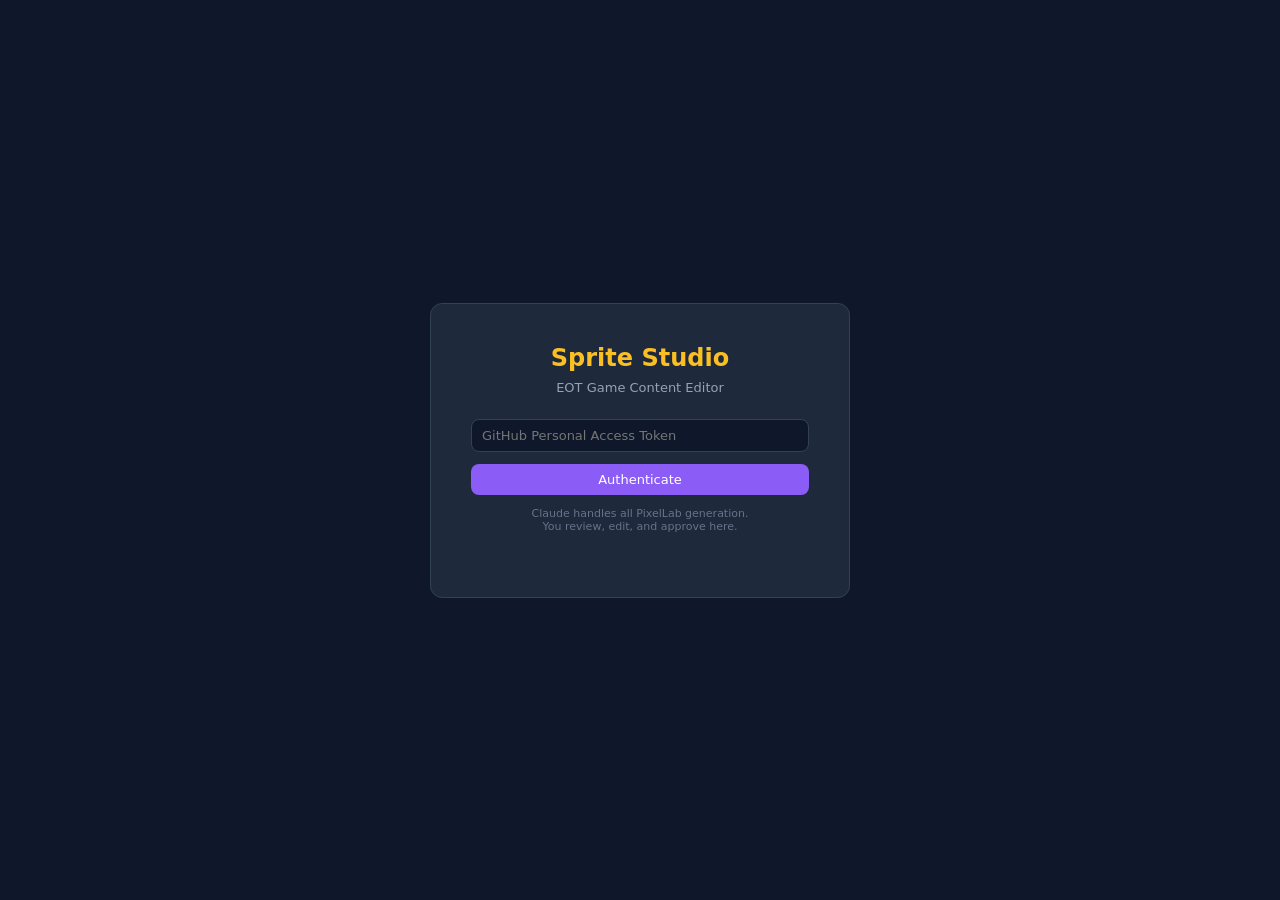
==== sprite-studio/index.html @ b925429b "Fix sprite rendering + fullscreen canvas" ====
<!--
  Sprite Studio - EOT Game

  Deployment Options:
  1. GitHub Pages (public): Deployed to https://mheidacker.github.io/Echoes-of-the-Tempest/sprite-studio/
     Update: run scripts/deploy-sprite-studio.bat from EOT-Game directory
  2. Local server: python -m http.server 8080 --directory tools/sprite-studio
     Then open: http://localhost:8080
  3. Direct file: Open this index.html directly in a browser (file:// protocol)
     Note: PixelLab API calls may fail due to CORS on file:// — use option 1 or 2 for full functionality
-->
<!DOCTYPE html>
<html lang="en">
<head>
<meta charset="UTF-8">
<meta name="viewport" content="width=device-width, initial-scale=1.0, user-scalable=no">
<title>Sprite Studio - EOT Game</title>
<style>
*, *::before, *::after { box-sizing: border-box; margin: 0; padding: 0; }
:root {
  --bg: #0f172a; --bg2: #1e293b; --bg3: #334155; --bg4: #475569;
  --purple: #8b5cf6; --purple-dim: #6d28d9; --gold: #fbbf24; --gold-dim: #d97706;
  --text: #e2e8f0; --text-dim: #94a3b8; --text-muted: #64748b;
  --red: #ef4444; --green: #22c55e; --blue: #3b82f6; --orange: #f97316;
  --border: #334155; --radius: 8px;
}
html, body { height: 100%; overflow: hidden; overscroll-behavior: none; }
body { font-family: system-ui, -apple-system, sans-serif; background: var(--bg); color: var(--text); font-size: 14px; }
button { font-family: inherit; cursor: pointer; border: none; border-radius: var(--radius); font-size: 13px; padding: 8px 14px; transition: all 0.15s; }
button:active { transform: scale(0.96); }
input, select, textarea { font-family: inherit; font-size: 13px; background: var(--bg); color: var(--text); border: 1px solid var(--border); border-radius: var(--radius); padding: 8px 10px; outline: none; }
input:focus, select:focus, textarea:focus { border-color: var(--purple); }
select { appearance: none; background-image: url("data:image/svg+xml,%3Csvg xmlns='http://www.w3.org/2000/svg' width='12' height='12' viewBox='0 0 12 12'%3E%3Cpath fill='%2394a3b8' d='M6 8L1 3h10z'/%3E%3C/svg%3E"); background-repeat: no-repeat; background-position: right 8px center; padding-right: 28px; }
textarea { resize: vertical; }
::-webkit-scrollbar { width: 6px; height: 6px; }
::-webkit-scrollbar-track { background: var(--bg); }
::-webkit-scrollbar-thumb { background: var(--bg3); border-radius: 3px; }
@keyframes fadeout { 0%,70% { opacity:1; } 100% { opacity:0; } }

/* Fullscreen canvas mode */
.canvas-fullscreen { position: fixed !important; top: 0; left: 0; right: 0; bottom: 0; z-index: 9998; background: var(--bg); display: flex; flex-direction: column; }
.canvas-fullscreen .canvas-wrapper { flex: 1; display: flex; align-items: center; justify-content: center; }
.canvas-fullscreen .canvas-wrapper canvas { max-width: 90vw; max-height: 70vh; }
.canvas-fullscreen .tools-bar { position: fixed; bottom: 0; left: 0; right: 0; background: var(--bg2); border-top: 1px solid var(--border); padding: 8px; z-index: 9999; }
.canvas-fullscreen .fs-exit { position: fixed; top: 12px; right: 12px; z-index: 9999; background: var(--red); color: #fff; padding: 10px 16px; border-radius: var(--radius); font-weight: 600; }

/* Auth Screen */
#auth-screen { display: flex; align-items: center; justify-content: center; height: 100%; }
.auth-box { background: var(--bg2); border: 1px solid var(--border); border-radius: 12px; padding: 40px; max-width: 420px; width: 90%; text-align: center; }
.auth-box h1 { color: var(--gold); font-size: 24px; margin-bottom: 8px; }
.auth-box p { color: var(--text-dim); margin-bottom: 24px; font-size: 13px; }
.auth-box input { width: 100%; margin-bottom: 12px; }
.auth-box .btn-primary { width: 100%; }
.auth-error { color: var(--red); font-size: 12px; margin-top: 8px; display: none; }

/* Buttons */
.btn-primary { background: var(--purple); color: #fff; }
.btn-primary:hover { background: var(--purple-dim); }
.btn-secondary { background: var(--bg3); color: var(--text); }
.btn-secondary:hover { background: var(--bg4); }
.btn-danger { background: var(--red); color: #fff; }
.btn-sm { padding: 5px 10px; font-size: 12px; }
.btn-icon { min-width: 44px; min-height: 44px; width: 44px; height: 44px; padding: 0; display: inline-flex; align-items: center; justify-content: center; font-size: 16px; }
.btn-icon.active { background: var(--purple); color: #fff; }

/* App Layout */
#app { display: none; height: 100%; flex-direction: column; }
#app.visible { display: flex; }

/* Top Bar */
.top-bar { display: flex; align-items: center; gap: 10px; padding: 8px 12px; background: var(--bg2); border-bottom: 1px solid var(--border); flex-shrink: 0; min-height: 48px; }
.top-bar h1 { color: var(--gold); font-size: 16px; white-space: nowrap; }
.top-bar .search { flex: 1; min-width: 0; }
.top-bar .btn-logout { margin-left: auto; }

/* Tabs */
.tabs { display: flex; gap: 2px; padding: 0 12px; background: var(--bg2); border-bottom: 1px solid var(--border); flex-shrink: 0; overflow-x: auto; }
.tab { padding: 10px 16px; color: var(--text-dim); background: none; border-radius: 0; font-size: 13px; font-weight: 500; border-bottom: 2px solid transparent; white-space: nowrap; }
.tab.active { color: var(--gold); border-bottom-color: var(--gold); }
.tab:hover { color: var(--text); }

/* Content Area */
.content { flex: 1; overflow: hidden; display: flex; flex-direction: column; }

/* Browser Grid */
#browser { flex: 1; overflow-y: auto; padding: 12px; }
.browser-header { display: flex; align-items: center; gap: 8px; margin-bottom: 12px; flex-wrap: wrap; }
.grid { display: grid; grid-template-columns: repeat(auto-fill, minmax(140px, 1fr)); gap: 10px; }
.grid-item { background: var(--bg2); border: 1px solid var(--border); border-radius: var(--radius); padding: 12px; text-align: center; cursor: pointer; transition: border-color 0.15s; position: relative; }
.grid-item:hover { border-color: var(--purple); }
.grid-item canvas { image-rendering: pixelated; margin: 0 auto 8px; display: block; background: #000; border-radius: 4px; }
.grid-item .name { font-size: 12px; font-weight: 500; white-space: nowrap; overflow: hidden; text-overflow: ellipsis; }
.grid-item .type-id { font-size: 10px; color: var(--text-muted); }
.status-badge { position: absolute; top: 6px; right: 6px; font-size: 9px; padding: 2px 6px; border-radius: 10px; font-weight: 600; text-transform: uppercase; }
.status-draft { background: var(--bg3); color: var(--text-dim); }
.status-pending_review { background: var(--orange); color: #000; }
.status-approved { background: var(--green); color: #000; }
.status-needs_changes { background: var(--red); color: #fff; }
.empty-state { text-align: center; padding: 60px 20px; color: var(--text-muted); }
.empty-state p { margin-bottom: 16px; }

/* Editor Layout */
#editor { display: none; flex: 1; overflow: hidden; }
#editor.visible { display: flex; flex-direction: column; }
.editor-header { display: flex; align-items: center; gap: 8px; padding: 8px 12px; background: var(--bg2); border-bottom: 1px solid var(--border); flex-shrink: 0; flex-wrap: wrap; }
.editor-body { flex: 1; overflow: hidden; display: flex; flex-direction: column; }
@media (min-width: 768px) {
  .editor-body { flex-direction: row; }
}

/* Sprite Canvas Area */
.canvas-area { flex: 1; display: flex; flex-direction: column; min-height: 0; overflow: hidden; }
.canvas-wrapper { flex: 1; display: flex; align-items: center; justify-content: center; overflow: hidden; position: relative; background: #000; }
#sprite-canvas { image-rendering: pixelated; cursor: crosshair; touch-action: none; }

/* Tools Bar */
.tools-bar { display: flex; align-items: center; gap: 4px; padding: 6px 8px; background: var(--bg2); border-top: 1px solid var(--border); flex-wrap: wrap; }
.tool-group { display: flex; gap: 2px; }
.tool-sep { width: 1px; height: 24px; background: var(--border); margin: 0 4px; }
.color-swatch { width: 28px; height: 28px; border-radius: 4px; border: 2px solid var(--border); cursor: pointer; }
.color-swatch.active { border-color: var(--gold); }
input[type="color"] { width: 28px; height: 28px; border: none; padding: 0; cursor: pointer; background: none; }
input[type="color"]::-webkit-color-swatch-wrapper { padding: 0; }
input[type="color"]::-webkit-color-swatch { border: 2px solid var(--border); border-radius: 4px; }

/* Frame Strip */
.frame-strip { display: flex; align-items: center; gap: 6px; padding: 6px 8px; background: var(--bg2); border-top: 1px solid var(--border); overflow-x: auto; flex-shrink: 0; }
.frame-thumb { width: 44px; height: 44px; border: 2px solid var(--border); border-radius: 4px; cursor: pointer; image-rendering: pixelated; background: #000; flex-shrink: 0; }
.frame-thumb.active { border-color: var(--gold); }
.frame-thumb:hover { border-color: var(--purple); }
.frame-controls { display: flex; gap: 4px; flex-shrink: 0; }
.frame-info { font-size: 11px; color: var(--text-muted); white-space: nowrap; }
.anim-preview { width: 64px; height: 64px; image-rendering: pixelated; background: #000; border-radius: 4px; border: 1px solid var(--border); flex-shrink: 0; }

/* Fields Panel */
.fields-panel { width: 100%; max-height: 40vh; overflow-y: auto; border-top: 1px solid var(--border); padding: 12px; background: var(--bg2); }
@media (min-width: 768px) {
  .fields-panel { width: 300px; max-height: none; border-top: none; border-left: 1px solid var(--border); }
}
.field-group { margin-bottom: 12px; }
.field-group label { display: block; font-size: 11px; color: var(--text-dim); margin-bottom: 4px; font-weight: 600; text-transform: uppercase; letter-spacing: 0.5px; }
.field-group input, .field-group select, .field-group textarea { width: 100%; }
.field-row { display: grid; grid-template-columns: 1fr 1fr; gap: 8px; }
.field-section { color: var(--gold); font-size: 12px; font-weight: 700; margin: 16px 0 8px; padding-bottom: 4px; border-bottom: 1px solid var(--border); }
.field-section:first-child { margin-top: 0; }

/* Status/Workflow */
.workflow-section { margin-top: 16px; padding-top: 12px; border-top: 1px solid var(--border); }
.status-select { display: flex; gap: 6px; flex-wrap: wrap; margin-top: 8px; }
.history-list { margin-top: 8px; max-height: 120px; overflow-y: auto; }
.history-item { font-size: 11px; color: var(--text-muted); padding: 4px 0; border-bottom: 1px solid var(--bg); }
.comment-box { display: flex; gap: 6px; margin-top: 8px; }
.comment-box input { flex: 1; }

/* Palette */
.palette { display: flex; flex-wrap: wrap; gap: 2px; max-width: 200px; }
.palette-color { width: 20px; height: 20px; border-radius: 3px; cursor: pointer; border: 1px solid rgba(255,255,255,0.1); }
.palette-color:hover { border-color: var(--gold); }
.palette-color.selected { border: 2px solid var(--gold); }

/* Mobile tweaks */
@media (max-width: 767px) {
  .top-bar h1 { font-size: 14px; }
  .tab { padding: 8px 12px; font-size: 12px; }
  .grid { grid-template-columns: repeat(auto-fill, minmax(110px, 1fr)); gap: 8px; }
  .grid-item { padding: 8px; }
  .tools-bar { justify-content: center; }
}

/* Saving indicator */
.saving { position: fixed; top: 12px; right: 12px; background: var(--purple); color: #fff; padding: 8px 16px; border-radius: var(--radius); font-size: 12px; z-index: 100; display: none; }
.saving.visible { display: block; }

/* AI Generate Panel */
.ai-section { border-top: 1px solid var(--border); padding-top: 12px; margin-top: 12px; }
.ai-section summary { cursor: pointer; color: var(--purple); font-size: 12px; font-weight: 700; text-transform: uppercase; letter-spacing: 0.5px; user-select: none; }
.ai-section summary:hover { color: var(--gold); }
.ai-section[open] summary { margin-bottom: 8px; }
.ai-controls { display: flex; flex-direction: column; gap: 8px; }
.ai-controls textarea { font-size: 12px; }
.ai-controls .ai-row { display: grid; grid-template-columns: 1fr 1fr; gap: 6px; }
.ai-controls label { font-size: 10px; color: var(--text-dim); font-weight: 600; text-transform: uppercase; letter-spacing: 0.3px; }
.btn-generate { background: var(--purple); color: #fff; font-weight: 600; padding: 10px; font-size: 14px; }
.btn-generate:hover { background: var(--purple-dim); }
.btn-generate:disabled { opacity: 0.5; cursor: not-allowed; }
.ai-cost { font-size: 10px; color: var(--text-muted); text-align: center; }
.ai-error { color: var(--red); font-size: 11px; margin-top: 4px; display: none; }
.ai-error.visible { display: block; }
.ai-loading { display: none; text-align: center; padding: 12px; color: var(--purple); font-size: 12px; }
.ai-loading.visible { display: flex; align-items: center; justify-content: center; gap: 8px; }
.ai-spinner { width: 16px; height: 16px; border: 2px solid var(--bg3); border-top-color: var(--purple); border-radius: 50%; animation: spin 0.6s linear infinite; display: inline-block; }
@keyframes spin { to { transform: rotate(360deg); } }
.ai-history { display: flex; gap: 4px; flex-wrap: wrap; margin-top: 6px; }
.ai-history canvas { width: 40px; height: 40px; image-rendering: pixelated; background: #000; border-radius: 4px; border: 2px solid var(--border); cursor: pointer; }
.ai-history canvas:hover { border-color: var(--purple); }
.ai-session-cost { font-size: 10px; color: var(--text-muted); text-align: right; margin-top: 4px; }
</style>
</head>
<body>

<div id="auth-screen">
  <div class="auth-box">
    <h1>Sprite Studio</h1>
    <p>EOT Game Content Editor</p>
    <input type="password" id="pat-input" placeholder="GitHub Personal Access Token">
    <button class="btn-primary" id="btn-login">Authenticate</button>
    <p style="margin-top:12px;font-size:11px;color:var(--text-muted)">Claude handles all PixelLab generation.<br>You review, edit, and approve here.</p>
    <div class="auth-error" id="auth-error"></div>
  </div>
</div>

<div id="app">
  <div class="top-bar">
    <h1>Sprite Studio</h1>
    <input type="search" class="search" id="search-input" placeholder="Search content...">
    <button class="btn-secondary btn-sm" id="btn-save" title="Save to GitHub">Save</button>
    <button class="btn-sm" style="background:var(--green);color:#000" id="btn-export-approved" title="Export Approved sprites as JSON">Export Approved</button>
    <button class="btn-secondary btn-sm btn-logout" id="btn-logout">Logout</button>
  </div>
  <div class="tabs" id="tabs">
    <button class="tab active" data-tab="items">Items</button>
    <button class="tab" data-tab="enemies">Enemies</button>
    <button class="tab" data-tab="portals">Portals</button>
    <button class="tab" data-tab="projectiles">Projectiles</button>
    <button class="tab" data-tab="tiles">Tiles</button>
  </div>
  <div class="content">
    <div id="browser">
      <div class="browser-header">
        <button class="btn-primary btn-sm" id="btn-new">+ New</button>
        <span id="item-count" style="font-size:11px;color:var(--text-muted)"></span>
      </div>
      <div class="grid" id="grid"></div>
      <div class="empty-state" id="empty-state" style="display:none">
        <p>No content yet.</p>
        <button class="btn-primary" id="btn-new-empty">Create First Entry</button>
      </div>
    </div>
    <div id="editor">
      <div class="editor-header">
        <button class="btn-secondary btn-sm" id="btn-back">&larr; Back</button>
        <span id="editor-title" style="font-weight:600;color:var(--gold)"></span>
        <button class="btn-secondary btn-sm" id="btn-fullscreen" style="margin-left:auto" title="Fullscreen Canvas">&#x26F6; Full</button>
        <button class="btn-danger btn-sm" id="btn-delete">Delete</button>
      </div>
      <div class="editor-body">
        <div class="canvas-area">
          <div class="canvas-wrapper" id="canvas-wrapper">
            <canvas id="sprite-canvas"></canvas>
          </div>
          <div class="tools-bar">
            <div class="tool-group">
              <button class="btn-icon btn-secondary active" data-tool="pencil" title="Pencil (B)">&#9998;</button>
              <button class="btn-icon btn-secondary" data-tool="eraser" title="Eraser (E)">&#9003;</button>
              <button class="btn-icon btn-secondary" data-tool="picker" title="Eyedropper (I)">&#128083;</button>
              <button class="btn-icon btn-secondary" data-tool="fill" title="Fill (G)">&#9681;</button>
            </div>
            <div class="tool-sep"></div>
            <input type="color" id="color-pick" value="#8b5cf6" title="Color">
            <div class="tool-sep"></div>
            <button class="btn-icon btn-secondary" id="btn-undo" title="Undo (Ctrl+Z)">&#8617;</button>
            <button class="btn-icon btn-secondary" id="btn-redo" title="Redo (Ctrl+Y)">&#8618;</button>
            <div class="tool-sep"></div>
            <button class="btn-icon btn-secondary" id="btn-grid" title="Toggle Grid (#)">&#9638;</button>
            <button class="btn-icon btn-secondary" id="btn-zoom-out" title="Zoom Out">-</button>
            <button class="btn-icon btn-secondary" id="btn-zoom-in" title="Zoom In">+</button>
            <span id="zoom-label" style="font-size:11px;color:var(--text-muted);min-width:32px;text-align:center">16x</span>
            <div class="tool-sep"></div>
            <button class="btn-secondary btn-sm" id="btn-import">Import</button>
            <button class="btn-secondary btn-sm" id="btn-export">Export</button>
            <div class="tool-sep"></div>
            <select id="sprite-size-select" style="width:80px">
              <option value="8">8x8</option>
              <option value="16" selected>16x16</option>
              <option value="32">32x32</option>
            </select>
          </div>
          <div class="frame-strip" id="frame-strip">
            <div class="frame-controls">
              <button class="btn-icon btn-secondary btn-sm" id="btn-add-frame" title="Add Frame">+</button>
              <button class="btn-icon btn-secondary btn-sm" id="btn-dup-frame" title="Duplicate Frame">&#9851;</button>
              <button class="btn-icon btn-secondary btn-sm" id="btn-del-frame" title="Delete Frame">&#10005;</button>
            </div>
            <div id="frame-list" style="display:flex;gap:4px;overflow-x:auto;flex:1"></div>
            <div class="frame-controls">
              <button class="btn-icon btn-secondary btn-sm" id="btn-play" title="Play/Pause">&#9654;</button>
              <button class="btn-icon btn-secondary btn-sm" id="btn-onion" title="Onion Skin">&#128065;</button>
              <div style="display:flex;align-items:center;gap:2px;flex-shrink:0" id="onion-slider-wrap" title="Onion skin opacity">
                <input type="range" id="onion-opacity" min="10" max="80" value="30" style="width:60px;height:20px;accent-color:var(--purple)">
                <span id="onion-opacity-label" style="font-size:10px;color:var(--text-muted);min-width:28px">30%</span>
              </div>
              <canvas class="anim-preview" id="anim-preview" width="64" height="64"></canvas>
              <div style="display:flex;flex-direction:column;align-items:center;flex-shrink:0" title="1x actual game-size preview">
                <span style="font-size:9px;color:var(--text-muted)">1x</span>
                <canvas id="preview-1x" style="image-rendering:pixelated;background:#000;border-radius:3px;border:1px solid var(--border)" width="32" height="32"></canvas>
              </div>
            </div>
            <div style="display:flex;align-items:center;gap:4px;flex-shrink:0">
              <label style="font-size:10px;color:var(--text-muted)">FPS</label>
              <input type="number" id="fps-input" value="4" min="1" max="30" style="width:44px;padding:4px">
              <span class="frame-info" id="frame-info">1/1</span>
            </div>
          </div>
        </div>
        <div class="fields-panel" id="fields-panel"></div>
      </div>
    </div>
  </div>
</div>

<div class="saving" id="saving-indicator">Saving...</div>

<input type="file" id="file-import" accept="image/png" style="display:none">

<script>
(function() {
"use strict";

// --- Constants ---
const REPO = "MHeidacker/EOT-Game";
const CONTENT_PATH = "tools/sprite-studio/content.json";
const API = "https://api.github.com";
const ROTMG_PALETTE = [
  "#000000","#1a1a2e","#16213e","#0f3460","#533483","#8b5cf6","#6d28d9",
  "#e94560","#ef4444","#f97316","#fbbf24","#facc15","#22c55e","#16a34a",
  "#3b82f6","#2563eb","#06b6d4","#14b8a6","#ec4899","#f472b6",
  "#ffffff","#e2e8f0","#94a3b8","#64748b","#475569","#334155","#1e293b",
  "#7c3aed","#a78bfa","#c084fc","#f43f5e","#fb923c","#a3e635","#4ade80",
  "#38bdf8","#818cf8","#c4b5fd","#fca5a5","#fde68a","#86efac"
];

const SLOT_TYPES = [
  {v:0,l:"None"},{v:1,l:"Sword"},{v:2,l:"Dagger"},{v:3,l:"Bow"},{v:6,l:"Leather"},
  {v:7,l:"Heavy"},{v:8,l:"Wand"},{v:9,l:"Ring"},{v:10,l:"Scepter"},{v:11,l:"Spell"},
  {v:14,l:"Robe"},{v:17,l:"Staff"},{v:33,l:"SummonStaff"},{v:34,l:"SummonOrb"}
];

// --- State ---
let pat = "";
let contentData = null;
let contentSha = null;
let currentTab = "items";
let currentItem = null;
let currentIndex = -1;
let tool = "pencil";
let spriteSize = 16;
let zoom = 16;
let showGrid = true;
let onionSkin = false;
let onionOpacity = 0.3;
let frames = [];
let currentFrame = 0;
let undoStack = [];
let redoStack = [];
let isPlaying = false;
let playInterval = null;
let color = "#8b5cf6";
let drawing = false;
let lastPixel = null;
let dirty = false;
let searchQuery = "";
let pinchStartDist = 0;
let pinchStartZoom = 0;

// --- DOM ---
const $ = id => document.getElementById(id);
const authScreen = $("auth-screen");
const app = $("app");
const patInput = $("pat-input");
const authError = $("auth-error");
const searchInput = $("search-input");
const gridEl = $("grid");
const emptyState = $("empty-state");
const browser = $("browser");
const editor = $("editor");
const canvas = $("sprite-canvas");
const ctx = canvas.getContext("2d");
const canvasWrapper = $("canvas-wrapper");
const fieldsPanel = $("fields-panel");
const frameList = $("frame-list");
const animPreview = $("anim-preview");
const animCtx = animPreview.getContext("2d");
const savingInd = $("saving-indicator");
const fileImport = $("file-import");

// --- Auth ---
function showAuth() { authScreen.style.display = "flex"; app.classList.remove("visible"); }
function showApp() { authScreen.style.display = "none"; app.classList.add("visible"); }

async function authenticate(token) {
  try {
    const r = await fetch(`${API}/repos/${REPO}`, {
      headers: { Authorization: `token ${token}`, Accept: "application/vnd.github.v3+json" }
    });
    if (!r.ok) throw new Error(r.status === 401 ? "Invalid token" : `Error ${r.status}`);
    pat = token;
    localStorage.setItem("sprite_studio_pat", token);
    await loadContent();
    showApp();
    renderBrowser();
    startPolling(); // auto-check for new content every 30s
    return true;
  } catch(e) {
    authError.textContent = e.message;
    authError.style.display = "block";
    return false;
  }
}

$("btn-login").onclick = () => authenticate(patInput.value.trim());
$("btn-logout").onclick = () => { localStorage.removeItem("sprite_studio_pat"); pat = ""; showAuth(); };
patInput.addEventListener("keydown", e => { if(e.key==="Enter") $("btn-login").click(); });

// --- GitHub API ---
function ghHeaders() {
  return { Authorization: `token ${pat}`, Accept: "application/vnd.github.v3+json", "Content-Type": "application/json" };
}

async function loadContent() {
  try {
    const r = await fetch(`${API}/repos/${REPO}/contents/${CONTENT_PATH}`, { headers: ghHeaders() });
    if (r.ok) {
      const d = await r.json();
      contentSha = d.sha;
      contentData = JSON.parse(atob(d.content.replace(/\n/g, "")));
    } else if (r.status === 404) {
      contentData = { version: 1, items: [], enemies: [], portals: [], projectiles: [], tiles: [] };
      contentSha = null;
    } else {
      throw new Error(`Failed to load content: ${r.status}`);
    }
  } catch(e) {
    contentData = { version: 1, items: [], enemies: [], portals: [], projectiles: [], tiles: [] };
    contentSha = null;
    console.error("Load error:", e);
  }
}

// Auto-poll for updates every 30s — hot reload when Claude pushes new content
let pollInterval = null;
function startPolling() {
  if (pollInterval) return;
  pollInterval = setInterval(async () => {
    try {
      const r = await fetch(`${API}/repos/${REPO}/contents/${CONTENT_PATH}`, { headers: ghHeaders() });
      if (!r.ok) return;
      const d = await r.json();
      if (d.sha && d.sha !== contentSha) {
        // Content changed — reload
        contentSha = d.sha;
        contentData = JSON.parse(atob(d.content.replace(/\n/g, "")));
        renderBrowser();
        // Show notification
        const notif = document.createElement("div");
        notif.style.cssText = "position:fixed;top:12px;left:50%;transform:translateX(-50%);background:var(--green);color:#000;padding:8px 16px;border-radius:8px;font-weight:600;z-index:9999;font-size:13px;animation:fadeout 3s forwards";
        notif.textContent = "New content loaded!";
        document.body.appendChild(notif);
        setTimeout(() => notif.remove(), 3000);
      }
    } catch(e) { /* silent */ }
  }, 30000);
}

async function saveContent(msg) {
  savingInd.classList.add("visible");
  try {
    const body = { message: `sprite-studio: ${msg || "update content"}`, content: btoa(JSON.stringify(contentData, null, 2)) };
    if (contentSha) body.sha = contentSha;
    const r = await fetch(`${API}/repos/${REPO}/contents/${CONTENT_PATH}`, { method: "PUT", headers: ghHeaders(), body: JSON.stringify(body) });
    if (!r.ok) throw new Error(`Save failed: ${r.status}`);
    const d = await r.json();
    contentSha = d.content.sha;
    dirty = false;
  } catch(e) {
    alert("Save failed: " + e.message);
  }
  savingInd.classList.remove("visible");
}

$("btn-save").onclick = () => saveContent("update " + currentTab);

// --- Schema Validation & Export Approved ---
const REQUIRED_FIELDS = {
  items: ["name", "type_id", "slot_type", "rarity", "description"],
  enemies: ["name", "type_id", "hp", "defense"],
  portals: ["name", "type_id"],
  projectiles: ["name", "type_id"],
  tiles: ["name", "type_id"]
};

function validateEntry(entry, type) {
  const required = REQUIRED_FIELDS[type] || ["name", "type_id"];
  const missing = [];
  for (const field of required) {
    const val = entry[field];
    if (val === undefined || val === null || val === "" || val === 0) {
      // type_id "0x0000" or "auto" is acceptable (auto-assign)
      if (field === "type_id" && (val === "auto" || val === "0x0000")) continue;
      missing.push(field);
    }
  }
  // Check frames exist
  if (!entry.frames || entry.frames.length === 0) {
    missing.push("frames (no sprite data)");
  }
  return { valid: missing.length === 0, missing };
}

function exportApproved() {
  const approved = {};
  let totalCount = 0;
  for (const [type, entries] of Object.entries(contentData)) {
    if (!Array.isArray(entries)) continue;
    const filtered = entries.filter(e => e.status === "approved");
    if (filtered.length > 0) {
      approved[type] = filtered;
      totalCount += filtered.length;
    }
  }
  if (totalCount === 0) {
    alert("No approved entries to export.");
    return;
  }
  // Validate all approved entries
  let warnings = [];
  for (const [type, entries] of Object.entries(approved)) {
    for (const entry of entries) {
      const result = validateEntry(entry, type);
      if (!result.valid) {
        warnings.push(`${entry.name || "Unnamed"} (${type}): missing ${result.missing.join(", ")}`);
      }
    }
  }
  if (warnings.length > 0) {
    const proceed = confirm(`Export has ${warnings.length} validation warning(s):\n\n${warnings.join("\n")}\n\nExport anyway?`);
    if (!proceed) return;
  }
  const blob = new Blob([JSON.stringify(approved, null, 2)], { type: "application/json" });
  const a = document.createElement("a");
  a.download = "approved_sprites.json";
  a.href = URL.createObjectURL(blob);
  a.click();
  URL.revokeObjectURL(a.href);
}

$("btn-export-approved").onclick = exportApproved;

// --- Tabs ---
document.querySelectorAll(".tab").forEach(t => {
  t.onclick = () => {
    document.querySelector(".tab.active").classList.remove("active");
    t.classList.add("active");
    currentTab = t.dataset.tab;
    closeEditor();
    renderBrowser();
  };
});

// --- Search ---
searchInput.oninput = () => { searchQuery = searchInput.value.toLowerCase(); renderBrowser(); };

// --- Browser ---
function getItems() { return contentData ? (contentData[currentTab] || []) : []; }

function renderBrowser() {
  const items = getItems();
  const filtered = items.filter(it => !searchQuery || (it.name||"").toLowerCase().includes(searchQuery) || (it.type_id||"").toLowerCase().includes(searchQuery));
  $("item-count").textContent = `${filtered.length} / ${items.length}`;
  if (filtered.length === 0) {
    gridEl.innerHTML = "";
    emptyState.style.display = "block";
  } else {
    emptyState.style.display = "none";
    gridEl.innerHTML = "";
    filtered.forEach((item, i) => {
      const realIdx = items.indexOf(item);
      const div = document.createElement("div");
      div.className = "grid-item";
      div.onclick = () => openEditor(realIdx);
      // Status badge
      const status = item.status || "draft";
      const badge = document.createElement("span");
      badge.className = `status-badge status-${status}`;
      badge.textContent = status.replace("_", " ");
      div.appendChild(badge);
      // Preview
      const c = document.createElement("canvas");
      c.width = 48; c.height = 48;
      const cx = c.getContext("2d");
      cx.imageSmoothingEnabled = false;
      // Show sprite from frames array OR sprite_data field
      const spriteSource = (item.frames && item.frames.length > 0) ? item.frames[0]
        : item.sprite_data ? "data:image/png;base64," + item.sprite_data : null;
      if (spriteSource) {
        const img = new Image();
        img.onload = () => { cx.drawImage(img, 0, 0, 48, 48); };
        img.src = spriteSource;
      } else {
        cx.fillStyle = "#1e293b";
        cx.fillRect(0, 0, 48, 48);
        cx.fillStyle = "#475569";
        cx.font = "20px system-ui";
        cx.textAlign = "center";
        cx.fillText("?", 24, 30);
      }
      div.appendChild(c);
      // Name
      const nameEl = document.createElement("div");
      nameEl.className = "name";
      nameEl.textContent = item.name || "Unnamed";
      div.appendChild(nameEl);
      // Type ID
      const tidEl = document.createElement("div");
      tidEl.className = "type-id";
      tidEl.textContent = item.type_id || "";
      div.appendChild(tidEl);
      gridEl.appendChild(div);
    });
  }
}

$("btn-new").onclick = $("btn-new-empty").onclick = () => createNewItem();

function createNewItem() {
  const items = getItems();
  const base = { name: "", type_id: "0x0000", status: "draft", frames: [], status_history: [] };
  if (currentTab === "items") {
    Object.assign(base, { slot_type: 0, rarity: "UT", damage_min: 0, damage_max: 0, num_projectiles: 1, rate_of_fire: 1.0, proj_speed: 10, proj_lifetime: 500, mp_cost: 0, fame_bonus: 0, hp: 0, mp: 0, atk: 0, def: 0, spd: 0, dex: 0, vit: 0, wis: 0, description: "", soulbound: true, bag_type: 6 });
  } else if (currentTab === "enemies") {
    Object.assign(base, { hp: 100, defense: 0, speed: 3, proj_damage: 50, proj_count: 1, proj_spread: 0, xp_reward: 10, sprite_size: 16 });
  } else if (currentTab === "portals") {
    Object.assign(base, { destination: "" });
  } else if (currentTab === "projectiles") {
    Object.assign(base, { damage: 50, speed: 10, lifetime: 500, size: 8 });
  }
  items.push(base);
  dirty = true;
  openEditor(items.length - 1);
}

// --- Editor ---
function openEditor(idx) {
  currentIndex = idx;
  currentItem = getItems()[idx];
  browser.style.display = "none";
  editor.classList.add("visible");
  $("editor-title").textContent = currentItem.name || "New " + currentTab.slice(0,-1);

  // Load frames
  spriteSize = currentItem.sprite_size || (currentTab === "enemies" ? (currentItem.sprite_size || 16) : 16);
  $("sprite-size-select").value = spriteSize;
  frames = [];
  if (currentItem.frames && currentItem.frames.length > 0) {
    // Pre-allocate frames array at known indices to avoid race condition
    const totalFrames = currentItem.frames.length;
    let loadedCount = 0;
    for (let fi = 0; fi < totalFrames; fi++) {
      frames.push(createBlankFrame()); // placeholder at correct index
    }
    currentItem.frames.forEach((dataUrl, fi) => {
      const img = new Image();
      img.onload = () => {
        const tc = document.createElement("canvas");
        tc.width = spriteSize; tc.height = spriteSize;
        const tcx = tc.getContext("2d");
        tcx.imageSmoothingEnabled = false;
        tcx.drawImage(img, 0, 0, spriteSize, spriteSize);
        frames[fi] = tcx.getImageData(0, 0, spriteSize, spriteSize);
        loadedCount++;
        if (loadedCount === totalFrames) {
          currentFrame = 0;
          drawCanvas();
          renderFrameStrip();
        }
      };
      img.src = dataUrl;
    });
  }
  // Load from sprite_data (base64) if no frames array — Claude commits this way
  if (frames.length === 0 && currentItem.sprite_data) {
    const img = new Image();
    img.onload = () => {
      const tc = document.createElement("canvas");
      tc.width = spriteSize; tc.height = spriteSize;
      const tcx = tc.getContext("2d");
      tcx.imageSmoothingEnabled = false;
      tcx.drawImage(img, 0, 0, spriteSize, spriteSize);
      frames[0] = tcx.getImageData(0, 0, spriteSize, spriteSize);
      currentFrame = 0;
      drawCanvas();
      renderFrameStrip();
    };
    img.src = "data:image/png;base64," + currentItem.sprite_data;
    frames.push(createBlankFrame()); // placeholder until image loads
  }
  if (frames.length === 0) {
    frames.push(createBlankFrame());
  }
  currentFrame = 0;
  undoStack = [];
  redoStack = [];
  drawCanvas();
  renderFrameStrip();
  renderFields();
}

function closeEditor() {
  if (dirty && currentItem) {
    syncFramesToItem();
  }
  editor.classList.remove("visible");
  browser.style.display = "block";
  currentItem = null;
  currentIndex = -1;
  stopAnimation();
  renderBrowser();
}

$("btn-back").onclick = closeEditor;

// Fullscreen canvas toggle
let isFullscreen = false;
$("btn-fullscreen").onclick = () => {
  const canvasArea = document.querySelector(".canvas-area");
  if (!canvasArea) return;
  isFullscreen = !isFullscreen;
  if (isFullscreen) {
    canvasArea.classList.add("canvas-fullscreen");
    // Add exit button
    let exitBtn = document.getElementById("fs-exit-btn");
    if (!exitBtn) {
      exitBtn = document.createElement("button");
      exitBtn.id = "fs-exit-btn";
      exitBtn.className = "fs-exit";
      exitBtn.textContent = "✕ Exit Fullscreen";
      exitBtn.onclick = () => {
        canvasArea.classList.remove("canvas-fullscreen");
        exitBtn.remove();
        isFullscreen = false;
        $("btn-fullscreen").textContent = "⛶ Full";
        drawCanvas();
      };
      canvasArea.appendChild(exitBtn);
    }
    $("btn-fullscreen").textContent = "Exit Full";
    drawCanvas();
  } else {
    canvasArea.classList.remove("canvas-fullscreen");
    const exitBtn = document.getElementById("fs-exit-btn");
    if (exitBtn) exitBtn.remove();
    $("btn-fullscreen").textContent = "⛶ Full";
    drawCanvas();
  }
};

$("btn-delete").onclick = () => {
  if (!currentItem) return;
  if (!confirm("Delete this entry?")) return;
  const items = getItems();
  items.splice(currentIndex, 1);
  dirty = true;
  closeEditor();
};

// --- Sprite Canvas ---
function createBlankFrame() {
  return new ImageData(spriteSize, spriteSize);
}

function drawCanvas() {
  const sz = spriteSize * zoom;
  canvas.width = sz;
  canvas.height = sz;
  ctx.imageSmoothingEnabled = false;
  // Draw onion skin
  if (onionSkin && currentFrame > 0 && frames[currentFrame - 1]) {
    const tc = document.createElement("canvas");
    tc.width = spriteSize; tc.height = spriteSize;
    const tcx = tc.getContext("2d");
    tcx.putImageData(frames[currentFrame - 1], 0, 0);
    ctx.globalAlpha = onionOpacity;
    ctx.drawImage(tc, 0, 0, sz, sz);
    ctx.globalAlpha = 1;
  }
  // Draw current frame
  if (frames[currentFrame]) {
    const tc = document.createElement("canvas");
    tc.width = spriteSize; tc.height = spriteSize;
    const tcx = tc.getContext("2d");
    tcx.putImageData(frames[currentFrame], 0, 0);
    ctx.drawImage(tc, 0, 0, sz, sz);
  }
  // Grid
  if (showGrid && zoom >= 4) {
    ctx.strokeStyle = "rgba(255,255,255,0.12)";
    ctx.lineWidth = 1;
    for (let i = 0; i <= spriteSize; i++) {
      const p = i * zoom;
      ctx.beginPath(); ctx.moveTo(p + 0.5, 0); ctx.lineTo(p + 0.5, sz); ctx.stroke();
      ctx.beginPath(); ctx.moveTo(0, p + 0.5); ctx.lineTo(sz, p + 0.5); ctx.stroke();
    }
  }
  // Update 1x actual game-size preview
  update1xPreview();
}

function update1xPreview() {
  const prev = $("preview-1x");
  if (!prev) return;
  // Set canvas to actual sprite pixel size (1x = game size)
  prev.width = spriteSize;
  prev.height = spriteSize;
  prev.style.width = Math.max(32, spriteSize * 2) + "px";
  prev.style.height = Math.max(32, spriteSize * 2) + "px";
  const pctx = prev.getContext("2d");
  pctx.imageSmoothingEnabled = false;
  pctx.clearRect(0, 0, spriteSize, spriteSize);
  if (frames[currentFrame]) {
    pctx.putImageData(frames[currentFrame], 0, 0);
  }
}

function getPixelPos(e) {
  const rect = canvas.getBoundingClientRect();
  let cx, cy;
  if (e.touches) {
    cx = e.touches[0].clientX;
    cy = e.touches[0].clientY;
  } else {
    cx = e.clientX;
    cy = e.clientY;
  }
  const x = Math.floor((cx - rect.left) / zoom);
  const y = Math.floor((cy - rect.top) / zoom);
  if (x < 0 || x >= spriteSize || y < 0 || y >= spriteSize) return null;
  return { x, y };
}

function hexToRgba(hex) {
  const r = parseInt(hex.slice(1,3), 16);
  const g = parseInt(hex.slice(3,5), 16);
  const b = parseInt(hex.slice(5,7), 16);
  return [r, g, b, 255];
}

function rgbaToHex(r, g, b) {
  return "#" + [r,g,b].map(v => v.toString(16).padStart(2,"0")).join("");
}

function getPixel(data, x, y) {
  const i = (y * spriteSize + x) * 4;
  return [data.data[i], data.data[i+1], data.data[i+2], data.data[i+3]];
}

function setPixel(data, x, y, rgba) {
  const i = (y * spriteSize + x) * 4;
  data.data[i] = rgba[0]; data.data[i+1] = rgba[1]; data.data[i+2] = rgba[2]; data.data[i+3] = rgba[3];
}

function pushUndo() {
  const f = frames[currentFrame];
  undoStack.push({ frame: currentFrame, data: new ImageData(new Uint8ClampedArray(f.data), f.width, f.height) });
  if (undoStack.length > 40) undoStack.shift();
  redoStack = [];
}

function undo() {
  if (undoStack.length === 0) return;
  const s = undoStack.pop();
  const f = frames[s.frame];
  redoStack.push({ frame: s.frame, data: new ImageData(new Uint8ClampedArray(f.data), f.width, f.height) });
  frames[s.frame] = s.data;
  currentFrame = s.frame;
  drawCanvas();
  renderFrameStrip();
  dirty = true;
}

function redo() {
  if (redoStack.length === 0) return;
  const s = redoStack.pop();
  const f = frames[s.frame];
  undoStack.push({ frame: s.frame, data: new ImageData(new Uint8ClampedArray(f.data), f.width, f.height) });
  frames[s.frame] = s.data;
  currentFrame = s.frame;
  drawCanvas();
  renderFrameStrip();
  dirty = true;
}

function applyTool(pos) {
  if (!pos || !frames[currentFrame]) return;
  const frame = frames[currentFrame];
  if (tool === "pencil") {
    setPixel(frame, pos.x, pos.y, hexToRgba(color));
  } else if (tool === "eraser") {
    setPixel(frame, pos.x, pos.y, [0,0,0,0]);
  } else if (tool === "picker") {
    const p = getPixel(frame, pos.x, pos.y);
    if (p[3] > 0) {
      color = rgbaToHex(p[0], p[1], p[2]);
      $("color-pick").value = color;
    }
  } else if (tool === "fill") {
    floodFill(frame, pos.x, pos.y, hexToRgba(color));
  }
  drawCanvas();
  dirty = true;
}

// Bresenham line interpolation for smooth drawing during fast strokes
function bresenhamLine(x0, y0, x1, y1, callback) {
  const dx = Math.abs(x1 - x0);
  const dy = Math.abs(y1 - y0);
  const sx = x0 < x1 ? 1 : -1;
  const sy = y0 < y1 ? 1 : -1;
  let err = dx - dy;
  while (true) {
    callback(x0, y0);
    if (x0 === x1 && y0 === y1) break;
    const e2 = 2 * err;
    if (e2 > -dy) { err -= dy; x0 += sx; }
    if (e2 < dx) { err += dx; y0 += sy; }
  }
}

function applyToolLine(from, to) {
  if (!frames[currentFrame]) return;
  const frame = frames[currentFrame];
  const rgba = tool === "pencil" ? hexToRgba(color) : [0,0,0,0];
  bresenhamLine(from.x, from.y, to.x, to.y, (x, y) => {
    if (x >= 0 && x < spriteSize && y >= 0 && y < spriteSize) {
      setPixel(frame, x, y, rgba);
    }
  });
  drawCanvas();
  dirty = true;
}

function floodFill(data, sx, sy, fillColor) {
  const target = getPixel(data, sx, sy);
  if (target[0]===fillColor[0] && target[1]===fillColor[1] && target[2]===fillColor[2] && target[3]===fillColor[3]) return;
  const stack = [[sx, sy]];
  const visited = new Set();
  while (stack.length > 0) {
    const [x, y] = stack.pop();
    const key = x + y * spriteSize;
    if (visited.has(key)) continue;
    if (x < 0 || x >= spriteSize || y < 0 || y >= spriteSize) continue;
    const p = getPixel(data, x, y);
    if (p[0]!==target[0] || p[1]!==target[1] || p[2]!==target[2] || p[3]!==target[3]) continue;
    visited.add(key);
    setPixel(data, x, y, fillColor);
    stack.push([x-1,y],[x+1,y],[x,y-1],[x,y+1]);
  }
}

// Mouse events
canvas.addEventListener("mousedown", e => {
  e.preventDefault();
  drawing = true;
  const pos = getPixelPos(e);
  lastPixel = pos;
  if (tool !== "fill" && tool !== "picker") pushUndo();
  else if (tool === "fill") pushUndo();
  applyTool(pos);
});
canvas.addEventListener("mousemove", e => {
  if (!drawing) return;
  const pos = getPixelPos(e);
  if (!pos) return;
  if (lastPixel && pos.x === lastPixel.x && pos.y === lastPixel.y) return;
  if ((tool === "pencil" || tool === "eraser") && lastPixel) {
    applyToolLine(lastPixel, pos);
  } else if (tool === "pencil" || tool === "eraser") {
    applyTool(pos);
  }
  lastPixel = pos;
});
canvas.addEventListener("mouseup", () => { drawing = false; lastPixel = null; renderFrameStrip(); });
canvas.addEventListener("mouseleave", () => { drawing = false; lastPixel = null; });

// Touch events
canvas.addEventListener("touchstart", e => {
  if (e.touches.length === 2) {
    pinchStartDist = Math.hypot(e.touches[0].clientX - e.touches[1].clientX, e.touches[0].clientY - e.touches[1].clientY);
    pinchStartZoom = zoom;
    return;
  }
  e.preventDefault();
  drawing = true;
  const pos = getPixelPos(e);
  lastPixel = pos;
  if (tool !== "picker") pushUndo();
  applyTool(pos);
}, { passive: false });
canvas.addEventListener("touchmove", e => {
  if (e.touches.length === 2) {
    e.preventDefault();
    const d = Math.hypot(e.touches[0].clientX - e.touches[1].clientX, e.touches[0].clientY - e.touches[1].clientY);
    const ratio = d / pinchStartDist;
    zoom = Math.max(2, Math.min(32, Math.round(pinchStartZoom * ratio)));
    $("zoom-label").textContent = zoom + "x";
    drawCanvas();
    return;
  }
  if (!drawing) return;
  e.preventDefault();
  const pos = getPixelPos(e);
  if (!pos) return;
  if (lastPixel && pos.x === lastPixel.x && pos.y === lastPixel.y) return;
  if ((tool === "pencil" || tool === "eraser") && lastPixel) {
    applyToolLine(lastPixel, pos);
  } else if (tool === "pencil" || tool === "eraser") {
    applyTool(pos);
  }
  lastPixel = pos;
}, { passive: false });
canvas.addEventListener("touchend", e => { e.preventDefault(); drawing = false; lastPixel = null; renderFrameStrip(); }, { passive: false });

// Tool buttons
document.querySelectorAll("[data-tool]").forEach(btn => {
  btn.onclick = () => {
    document.querySelector("[data-tool].active").classList.remove("active");
    btn.classList.add("active");
    tool = btn.dataset.tool;
  };
});

$("color-pick").oninput = e => { color = e.target.value; };
$("btn-undo").onclick = undo;
$("btn-redo").onclick = redo;
$("btn-grid").onclick = () => { showGrid = !showGrid; $("btn-grid").classList.toggle("active", showGrid); drawCanvas(); };
$("btn-grid").classList.add("active");
$("btn-zoom-in").onclick = () => { zoom = Math.min(32, zoom + 2); $("zoom-label").textContent = zoom + "x"; drawCanvas(); };
$("btn-zoom-out").onclick = () => { zoom = Math.max(2, zoom - 2); $("zoom-label").textContent = zoom + "x"; drawCanvas(); };

$("sprite-size-select").onchange = e => {
  const newSize = parseInt(e.target.value);
  if (newSize !== spriteSize) {
    const hasContent = frames.some(f => f.data.some(v => v !== 0));
    if (hasContent) {
      if (!confirm("Changing size will resize all frames to " + newSize + "x" + newSize + ". Continue?")) {
        e.target.value = spriteSize;
        return;
      }
      // Push undo for all current frames before resize
      frames.forEach((f, i) => {
        undoStack.push({ frame: i, data: new ImageData(new Uint8ClampedArray(f.data), f.width, f.height) });
      });
      if (undoStack.length > 40) undoStack.splice(0, undoStack.length - 40);
      redoStack = [];
    }
    const oldSize = spriteSize;
    spriteSize = newSize;
    // Scale existing frames to new size using nearest-neighbor
    frames = frames.map(f => {
      const srcCanvas = document.createElement("canvas");
      srcCanvas.width = oldSize; srcCanvas.height = oldSize;
      srcCanvas.getContext("2d").putImageData(f, 0, 0);
      const dstCanvas = document.createElement("canvas");
      dstCanvas.width = newSize; dstCanvas.height = newSize;
      const dctx = dstCanvas.getContext("2d");
      dctx.imageSmoothingEnabled = false;
      dctx.drawImage(srcCanvas, 0, 0, newSize, newSize);
      return dctx.getImageData(0, 0, newSize, newSize);
    });
    if (currentFrame >= frames.length) currentFrame = 0;
    drawCanvas();
    renderFrameStrip();
    dirty = true;
  }
};

// Keyboard shortcuts
document.addEventListener("keydown", e => {
  if (e.target.tagName === "INPUT" || e.target.tagName === "TEXTAREA" || e.target.tagName === "SELECT") return;
  if (e.ctrlKey && e.key === "z") { e.preventDefault(); undo(); }
  else if (e.ctrlKey && e.key === "y") { e.preventDefault(); redo(); }
  else if (e.key === "b") document.querySelector('[data-tool="pencil"]').click();
  else if (e.key === "e") document.querySelector('[data-tool="eraser"]').click();
  else if (e.key === "i") document.querySelector('[data-tool="picker"]').click();
  else if (e.key === "g") document.querySelector('[data-tool="fill"]').click();
  else if (e.key === "#") $("btn-grid").click();
});

// --- Import/Export ---
$("btn-import").onclick = () => fileImport.click();
fileImport.onchange = e => {
  const file = e.target.files[0];
  if (!file) return;
  const img = new Image();
  img.onload = () => {
    pushUndo();
    const tc = document.createElement("canvas");
    tc.width = spriteSize; tc.height = spriteSize;
    const tcx = tc.getContext("2d");
    tcx.imageSmoothingEnabled = false;
    tcx.drawImage(img, 0, 0, spriteSize, spriteSize);
    frames[currentFrame] = tcx.getImageData(0, 0, spriteSize, spriteSize);
    drawCanvas();
    renderFrameStrip();
    dirty = true;
  };
  img.src = URL.createObjectURL(file);
  fileImport.value = "";
};

$("btn-export").onclick = () => {
  if (!frames[currentFrame]) return;
  const tc = document.createElement("canvas");
  tc.width = spriteSize; tc.height = spriteSize;
  const tcx = tc.getContext("2d");
  tcx.putImageData(frames[currentFrame], 0, 0);
  const a = document.createElement("a");
  a.download = (currentItem?.name || "sprite") + "_frame" + currentFrame + ".png";
  a.href = tc.toDataURL("image/png");
  a.click();
};

// --- Frame Management ---
function renderFrameStrip() {
  frameList.innerHTML = "";
  frames.forEach((f, i) => {
    const c = document.createElement("canvas");
    c.width = 44; c.height = 44;
    c.className = "frame-thumb" + (i === currentFrame ? " active" : "");
    const cx = c.getContext("2d");
    cx.imageSmoothingEnabled = false;
    if (f) {
      const tc = document.createElement("canvas");
      tc.width = spriteSize; tc.height = spriteSize;
      tc.getContext("2d").putImageData(f, 0, 0);
      cx.drawImage(tc, 0, 0, 44, 44);
    }
    c.onclick = () => { currentFrame = i; drawCanvas(); renderFrameStrip(); };
    // Drag reorder
    c.draggable = true;
    c.addEventListener("dragstart", e => { e.dataTransfer.setData("text/plain", i); });
    c.addEventListener("dragover", e => { e.preventDefault(); });
    c.addEventListener("drop", e => {
      e.preventDefault();
      const from = parseInt(e.dataTransfer.getData("text/plain"));
      if (from === i) return;
      const moved = frames.splice(from, 1)[0];
      frames.splice(i, 0, moved);
      currentFrame = i;
      drawCanvas();
      renderFrameStrip();
      dirty = true;
    });
    frameList.appendChild(c);
  });
  $("frame-info").textContent = `${currentFrame + 1}/${frames.length}`;
  updateAnimPreview();
}

$("btn-add-frame").onclick = () => {
  frames.push(createBlankFrame());
  currentFrame = frames.length - 1;
  drawCanvas();
  renderFrameStrip();
  dirty = true;
};

$("btn-dup-frame").onclick = () => {
  if (!frames[currentFrame]) return;
  const f = frames[currentFrame];
  const dup = new ImageData(new Uint8ClampedArray(f.data), f.width, f.height);
  frames.splice(currentFrame + 1, 0, dup);
  currentFrame++;
  drawCanvas();
  renderFrameStrip();
  dirty = true;
};

$("btn-del-frame").onclick = () => {
  if (frames.length <= 1) return;
  frames.splice(currentFrame, 1);
  if (currentFrame >= frames.length) currentFrame = frames.length - 1;
  drawCanvas();
  renderFrameStrip();
  dirty = true;
};

// --- Animation ---
function updateAnimPreview() {
  animCtx.imageSmoothingEnabled = false;
  animCtx.clearRect(0, 0, 64, 64);
  if (frames[currentFrame]) {
    const tc = document.createElement("canvas");
    tc.width = spriteSize; tc.height = spriteSize;
    tc.getContext("2d").putImageData(frames[currentFrame], 0, 0);
    animCtx.drawImage(tc, 0, 0, 64, 64);
  }
}

let animFrame = 0;
function startAnimation() {
  isPlaying = true;
  $("btn-play").innerHTML = "&#9646;&#9646;";
  animFrame = 0;
  playInterval = setInterval(() => {
    animFrame = (animFrame + 1) % frames.length;
    animCtx.imageSmoothingEnabled = false;
    animCtx.clearRect(0, 0, 64, 64);
    if (frames[animFrame]) {
      const tc = document.createElement("canvas");
      tc.width = spriteSize; tc.height = spriteSize;
      tc.getContext("2d").putImageData(frames[animFrame], 0, 0);
      animCtx.drawImage(tc, 0, 0, 64, 64);
    }
  }, 1000 / parseInt($("fps-input").value || 4));
}

function stopAnimation() {
  isPlaying = false;
  $("btn-play").innerHTML = "&#9654;";
  if (playInterval) { clearInterval(playInterval); playInterval = null; }
}

$("btn-play").onclick = () => { isPlaying ? stopAnimation() : startAnimation(); };
$("btn-onion").onclick = () => { onionSkin = !onionSkin; $("btn-onion").classList.toggle("active", onionSkin); drawCanvas(); };
$("onion-opacity").oninput = e => {
  onionOpacity = parseInt(e.target.value) / 100;
  $("onion-opacity-label").textContent = e.target.value + "%";
  if (onionSkin) drawCanvas();
};
$("fps-input").onchange = () => { if (isPlaying) { stopAnimation(); startAnimation(); } };

// --- Sync frames to item ---
function syncFramesToItem() {
  if (!currentItem) return;
  currentItem.frames = frames.map(f => {
    const tc = document.createElement("canvas");
    tc.width = spriteSize; tc.height = spriteSize;
    tc.getContext("2d").putImageData(f, 0, 0);
    return tc.toDataURL("image/png");
  });
  currentItem.sprite_size = spriteSize;
}

// --- Fields ---
function renderFields() {
  let html = "";
  html += '<div class="field-section">General</div>';
  html += fieldInput("name", "Name", currentItem.name || "");
  html += fieldInput("type_id", "Type ID (hex)", currentItem.type_id || "0x0000");

  if (currentTab === "items") {
    html += fieldSelect("slot_type", "Slot Type", SLOT_TYPES.map(s => ({ v: s.v, l: `${s.v} - ${s.l}` })), currentItem.slot_type);
    html += fieldSelect("rarity", "Rarity", ["Common","UT","LG","EX"].map(r => ({ v: r, l: r })), currentItem.rarity);
    html += '<div class="field-section">Damage</div>';
    html += '<div class="field-row">';
    html += fieldInput("damage_min", "Min Dmg", currentItem.damage_min, "number");
    html += fieldInput("damage_max", "Max Dmg", currentItem.damage_max, "number");
    html += '</div>';
    html += '<div class="field-row">';
    html += fieldInput("num_projectiles", "Proj Count", currentItem.num_projectiles, "number");
    html += fieldInput("rate_of_fire", "Rate of Fire", currentItem.rate_of_fire, "number");
    html += '</div>';
    html += '<div class="field-row">';
    html += fieldInput("proj_speed", "Proj Speed", currentItem.proj_speed, "number");
    html += fieldInput("proj_lifetime", "Proj Lifetime", currentItem.proj_lifetime, "number");
    html += '</div>';
    html += fieldInput("mp_cost", "MP Cost", currentItem.mp_cost, "number");
    html += fieldInput("fame_bonus", "Fame Bonus", currentItem.fame_bonus, "number");
    html += '<div class="field-section">Stat Bonuses</div>';
    html += '<div class="field-row">';
    html += fieldInput("hp", "HP", currentItem.hp, "number");
    html += fieldInput("mp", "MP", currentItem.mp, "number");
    html += '</div>';
    html += '<div class="field-row">';
    html += fieldInput("atk", "ATK", currentItem.atk, "number");
    html += fieldInput("def", "DEF", currentItem.def, "number");
    html += '</div>';
    html += '<div class="field-row">';
    html += fieldInput("spd", "SPD", currentItem.spd, "number");
    html += fieldInput("dex", "DEX", currentItem.dex, "number");
    html += '</div>';
    html += '<div class="field-row">';
    html += fieldInput("vit", "VIT", currentItem.vit, "number");
    html += fieldInput("wis", "WIS", currentItem.wis, "number");
    html += '</div>';
    html += '<div class="field-section">Other</div>';
    html += fieldTextarea("description", "Description", currentItem.description || "");
    html += fieldCheckbox("soulbound", "Soulbound", currentItem.soulbound);
    html += fieldInput("bag_type", "Bag Type", currentItem.bag_type, "number");
  } else if (currentTab === "enemies") {
    html += '<div class="field-section">Stats</div>';
    html += '<div class="field-row">';
    html += fieldInput("hp", "HP", currentItem.hp, "number");
    html += fieldInput("defense", "Defense", currentItem.defense, "number");
    html += '</div>';
    html += fieldInput("speed", "Speed", currentItem.speed, "number");
    html += '<div class="field-section">Projectile</div>';
    html += '<div class="field-row">';
    html += fieldInput("proj_damage", "Proj Damage", currentItem.proj_damage, "number");
    html += fieldInput("proj_count", "Proj Count", currentItem.proj_count, "number");
    html += '</div>';
    html += fieldInput("proj_spread", "Proj Spread", currentItem.proj_spread, "number");
    html += fieldInput("xp_reward", "XP Reward", currentItem.xp_reward, "number");
  } else if (currentTab === "portals") {
    html += fieldInput("destination", "Destination", currentItem.destination || "");
  } else if (currentTab === "projectiles") {
    html += '<div class="field-section">Stats</div>';
    html += '<div class="field-row">';
    html += fieldInput("damage", "Damage", currentItem.damage, "number");
    html += fieldInput("speed", "Speed", currentItem.speed, "number");
    html += '</div>';
    html += '<div class="field-row">';
    html += fieldInput("lifetime", "Lifetime", currentItem.lifetime, "number");
    html += fieldInput("size", "Size", currentItem.size, "number");
    html += '</div>';
  }

  // Workflow
  html += '<div class="workflow-section">';
  html += '<div class="field-section">Workflow</div>';
  const status = currentItem.status || "draft";
  html += `<div style="margin-bottom:8px"><span class="status-badge status-${status}" style="position:static">${status.replace("_"," ")}</span></div>`;
  html += '<div class="status-select">';
  html += '<button class="btn-sm btn-secondary" data-status="draft">Draft</button>';
  html += '<button class="btn-sm btn-primary" data-status="pending_review">Submit Review</button>';
  html += '<button class="btn-sm" style="background:var(--green);color:#000" data-status="approved">Approve</button>';
  html += '<button class="btn-sm" style="background:var(--orange);color:#000" data-status="needs_changes">Needs Changes</button>';
  html += '</div>';
  html += '<div class="comment-box"><input type="text" id="status-comment" placeholder="Comment..."><button class="btn-sm btn-secondary" id="btn-add-comment">Add</button></div>';
  html += '<div class="history-list" id="history-list"></div>';
  html += '</div>';

  // Palette
  html += '<div class="field-section">Palette</div>';
  html += '<div class="palette">';
  ROTMG_PALETTE.forEach(c => {
    html += `<div class="palette-color${c === color ? ' selected' : ''}" style="background:${c}" data-color="${c}"></div>`;
  });
  html += '</div>';

  // AI Generate Panel
  html += buildAIPanel();

  fieldsPanel.innerHTML = html;

  // Bind field events
  fieldsPanel.querySelectorAll("input[data-field], select[data-field], textarea[data-field]").forEach(el => {
    const handler = () => {
      const key = el.dataset.field;
      let val = el.type === "checkbox" ? el.checked : el.type === "number" ? parseFloat(el.value) || 0 : el.value;
      if (key === "slot_type" || key === "bag_type") val = parseInt(el.value) || 0;
      currentItem[key] = val;
      if (key === "name") $("editor-title").textContent = val || "Unnamed";
      dirty = true;
    };
    el.addEventListener("input", handler);
    el.addEventListener("change", handler);
  });

  // Status buttons (with validation on approve)
  fieldsPanel.querySelectorAll("[data-status]").forEach(btn => {
    btn.onclick = () => {
      const newStatus = btn.dataset.status;
      const comment = $("status-comment")?.value || "";

      // Validate on approve
      if (newStatus === "approved") {
        const result = validateEntry(currentItem, currentTab);
        if (!result.valid) {
          alert(`Cannot approve: missing required fields:\n- ${result.missing.join("\n- ")}\n\nFill in all required fields before approving.`);
          return;
        }
        // Sync frames before approving
        syncFramesToItem();
        const tid = currentItem.type_id || "auto-assign";
        const msg = `Ready for import: ${currentItem.name || "Unnamed"} (${tid})`;
        if (!confirm(msg + "\n\nApprove this entry?")) return;
      }

      currentItem.status = newStatus;
      if (!currentItem.status_history) currentItem.status_history = [];
      currentItem.status_history.push({
        status: newStatus,
        comment: comment,
        time: new Date().toISOString()
      });
      dirty = true;
      renderFields();
    };
  });

  // Render history
  const histEl = $("history-list");
  if (histEl && currentItem.status_history) {
    currentItem.status_history.slice().reverse().forEach(h => {
      const div = document.createElement("div");
      div.className = "history-item";
      const time = new Date(h.time).toLocaleString();
      div.textContent = `${time} - ${h.status.replace("_"," ")}${h.comment ? ": " + h.comment : ""}`;
      histEl.appendChild(div);
    });
  }

  // Comment button
  const commentBtn = $("btn-add-comment");
  if (commentBtn) {
    commentBtn.onclick = () => {
      const comment = $("status-comment")?.value;
      if (!comment) return;
      if (!currentItem.status_history) currentItem.status_history = [];
      currentItem.status_history.push({
        status: currentItem.status || "draft",
        comment: comment,
        time: new Date().toISOString()
      });
      dirty = true;
      renderFields();
    };
  }

  // Palette clicks
  fieldsPanel.querySelectorAll(".palette-color").forEach(el => {
    el.onclick = () => {
      color = el.dataset.color;
      $("color-pick").value = color;
      fieldsPanel.querySelectorAll(".palette-color").forEach(p => p.classList.remove("selected"));
      el.classList.add("selected");
    };
  });

  // Claude workflow bindings
  const approveBtn = $("btn-approve-sprite");
  if (approveBtn) approveBtn.onclick = () => {
    if (!currentEntry) return;
    currentEntry.status = "approved";
    currentEntry.feedback = "";
    currentEntry.status_history = currentEntry.status_history || [];
    currentEntry.status_history.push({ status: "approved", date: new Date().toISOString(), comment: "Approved by user" });
    const statusEl = $("ai-status");
    if (statusEl) statusEl.innerHTML = '<span style="color:var(--green)">✓ Approved! Claude will import to game.</span>';
    renderBrowser();
  };
  const changesBtn = $("btn-request-changes");
  if (changesBtn) changesBtn.onclick = () => {
    if (!currentEntry) return;
    const feedback = $("ai-feedback")?.value?.trim();
    if (!feedback) { alert("Please describe what changes you want."); return; }
    currentEntry.status = "needs_changes";
    currentEntry.feedback = feedback;
    currentEntry.status_history = currentEntry.status_history || [];
    currentEntry.status_history.push({ status: "needs_changes", date: new Date().toISOString(), comment: feedback });
    const statusEl = $("ai-status");
    if (statusEl) statusEl.innerHTML = '<span style="color:var(--orange)">Changes requested. Save & Claude will regenerate.</span>';
    renderBrowser();
  };
  // Show existing prompt/feedback if present
  if (currentEntry) {
    const promptEl = $("ai-prompt");
    if (promptEl && currentEntry.generation_prompt) promptEl.value = currentEntry.generation_prompt;
    const feedbackEl = $("ai-feedback");
    if (feedbackEl && currentEntry.feedback) feedbackEl.value = currentEntry.feedback;
    const statusEl = $("ai-status");
    if (statusEl && currentEntry.status) {
      const colors = { approved: "var(--green)", needs_changes: "var(--orange)", pending_review: "var(--blue)", draft: "var(--text-dim)" };
      statusEl.innerHTML = `<span style="color:${colors[currentEntry.status] || "var(--text-dim)"}">Status: ${currentEntry.status}</span>`;
    }
  }
}

function fieldInput(key, label, value, type) {
  type = type || "text";
  const step = type === "number" ? ' step="any"' : "";
  return `<div class="field-group"><label>${label}</label><input type="${type}" data-field="${key}" value="${value ?? ""}"${step}></div>`;
}
function fieldSelect(key, label, options, value) {
  let opts = options.map(o => `<option value="${o.v}"${o.v == value ? " selected" : ""}>${o.l}</option>`).join("");
  return `<div class="field-group"><label>${label}</label><select data-field="${key}">${opts}</select></div>`;
}
function fieldTextarea(key, label, value) {
  return `<div class="field-group"><label>${label}</label><textarea data-field="${key}" rows="3">${value}</textarea></div>`;
}
function fieldCheckbox(key, label, checked) {
  return `<div class="field-group" style="display:flex;align-items:center;gap:8px"><input type="checkbox" data-field="${key}"${checked ? " checked" : ""} style="width:auto"><label style="margin:0">${label}</label></div>`;
}

// --- PixelLab API Integration ---
let genHistory = [];
let sessionCost = 0;
let isGenerating = false;

// PixelLab generation is handled by Claude — no client-side API key needed

const PROMPT_TEMPLATES = [
  { l: "-- Select template --", v: "" },
  { l: "Sword", v: "8-bit pixel art sword, top-down RPG item" },
  { l: "Armor", v: "8-bit pixel art armor breastplate, top-down RPG item" },
  { l: "Monster (side)", v: "8-bit pixel art monster, side view RPG enemy" },
  { l: "Ring", v: "8-bit pixel art magic ring, top-down RPG item" },
  { l: "Staff", v: "8-bit pixel art magic staff, top-down RPG item" },
  { l: "Dagger", v: "8-bit pixel art dagger, top-down RPG item" },
  { l: "Wand", v: "8-bit pixel art wand with glowing tip, top-down RPG item" },
  { l: "Bow", v: "8-bit pixel art bow, top-down RPG item" },
  { l: "Robe", v: "8-bit pixel art mage robe, top-down RPG item" },
  { l: "Scepter", v: "8-bit pixel art scepter with orb head, top-down RPG item" },
];

function buildAIPanel() {
  let html = '<details class="ai-section" id="ai-section" open>';
  html += '<summary>Sprite Generation (Claude + PixelLab)</summary>';
  html += '<div class="ai-controls">';

  // Info
  html += '<div style="color:var(--text-dim);font-size:12px;margin-bottom:8px;padding:8px;background:var(--bg);border-radius:var(--radius)">Claude runs PixelLab and commits sprites here. You review, give feedback, and approve.</div>';

  // Current prompt (read-only — shows what Claude used)
  html += '<div><label>Generation Prompt (set by Claude)</label><textarea id="ai-prompt" rows="3" placeholder="Claude will set this when generating..." style="background:var(--bg);opacity:0.8"></textarea></div>';

  // Feedback area — user types changes they want
  html += '<div><label style="color:var(--gold)">Your Feedback</label><textarea id="ai-feedback" rows="3" placeholder="Describe changes you want: \'make it more red\', \'add a glow effect\', \'too large, shrink the blade\'..."></textarea></div>';

  // Action buttons
  html += '<div style="display:flex;gap:8px;margin-top:8px">';
  html += '<button class="btn-primary" id="btn-approve-sprite" style="flex:1">✓ Approve</button>';
  html += '<button style="flex:1;background:var(--orange);color:#000" id="btn-request-changes">Request Changes</button>';
  html += '</div>';

  // Status display
  html += '<div id="ai-status" style="margin-top:8px;font-size:12px;color:var(--text-dim)"></div>';

  html += '</div></details>';
  return html;
}

async function generatePixelLabSprite() {
  const apiKey = localStorage.getItem("pixellab_key");
  if (!apiKey) {
    showAIError("Enter a PixelLab API key first (click the key icon in the toolbar).");
    return;
  }
  const promptText = $("ai-prompt")?.value?.trim();
  if (!promptText) {
    showAIError("Enter a prompt describing the sprite.");
    return;
  }

  const genSize = parseInt($("ai-size")?.value || "32");
  const selectedOutline = $("ai-outline")?.value || "single color outline";
  const selectedShading = $("ai-shading")?.value || "detailed shading";
  const selectedView = $("ai-view")?.value || "side";
  const seed = parseInt($("ai-seed")?.value || "0");

  isGenerating = true;
  hideAIError();
  const loadingEl = $("ai-loading");
  const genBtn = $("btn-generate");
  if (loadingEl) loadingEl.classList.add("visible");
  if (genBtn) { genBtn.disabled = true; genBtn.textContent = "Generating..."; }

  try {
    const body = {
      description: promptText,
      image_size: { width: genSize, height: genSize },
      no_background: true,
      text_guidance_scale: 8.0,
      outline: selectedOutline,
      shading: selectedShading,
      detail: "low detail",
      view: selectedView
    };
    if (seed > 0) body.seed = seed;

    const response = await fetch("https://api.pixellab.ai/v1/generate-image-pixflux", {
      method: "POST",
      headers: {
        "Authorization": `Bearer ${apiKey}`,
        "Content-Type": "application/json"
      },
      body: JSON.stringify(body)
    });

    if (!response.ok) {
      const errText = await response.text().catch(() => "");
      if (response.status === 401 || response.status === 403) {
        throw new Error("Invalid PixelLab API key. Check your key and try again.");
      }
      throw new Error(`PixelLab API error ${response.status}: ${errText || response.statusText}`);
    }

    const data = await response.json();
    const b64 = data.image?.b64_json || data.image?.base64;
    if (!b64) throw new Error("No image data in PixelLab response.");

    // Decode base64 PNG
    const img = new Image();
    await new Promise((resolve, reject) => {
      img.onload = resolve;
      img.onerror = () => reject(new Error("Failed to decode generated image."));
      img.src = "data:image/png;base64," + b64;
    });

    // Scale to current sprite size using nearest-neighbor (manual pixel sampling)
    pushUndo();
    const srcCanvas = document.createElement("canvas");
    srcCanvas.width = img.width; srcCanvas.height = img.height;
    const srcCtx = srcCanvas.getContext("2d");
    srcCtx.drawImage(img, 0, 0);
    const srcData = srcCtx.getImageData(0, 0, img.width, img.height);

    const dstData = new ImageData(spriteSize, spriteSize);
    const xRatio = img.width / spriteSize;
    const yRatio = img.height / spriteSize;
    for (let dy = 0; dy < spriteSize; dy++) {
      for (let dx = 0; dx < spriteSize; dx++) {
        const sx = Math.floor(dx * xRatio);
        const sy = Math.floor(dy * yRatio);
        const si = (sy * img.width + sx) * 4;
        const di = (dy * spriteSize + dx) * 4;
        dstData.data[di] = srcData.data[si];
        dstData.data[di+1] = srcData.data[si+1];
        dstData.data[di+2] = srcData.data[si+2];
        dstData.data[di+3] = srcData.data[si+3];
      }
    }

    frames[currentFrame] = dstData;
    drawCanvas();
    renderFrameStrip();
    dirty = true;

    // Track cost
    const cost = data.usage?.usd || 0.008;
    sessionCost += cost;
    updateSessionCost();

    // Add to history (keep last 4)
    genHistory.unshift({ prompt: promptText, imageData: dstData, timestamp: Date.now(), cost: cost });
    if (genHistory.length > 4) genHistory.pop();
    renderGenHistory();

  } catch(e) {
    // CORS detection: fetch() throws TypeError on cross-origin block or network failure
    if (e instanceof TypeError && (e.message.includes("Failed to fetch") || e.message.includes("NetworkError") || e.message.includes("Load failed"))) {
      showAIError("CORS error: The PixelLab API doesn't support direct browser calls. Use the Python import script instead:\n\npy tools/import_sprites.py\n\nOr run Sprite Studio through a local dev server with a CORS proxy.");
    } else {
      showAIError(e.message);
    }
  } finally {
    isGenerating = false;
    if (loadingEl) loadingEl.classList.remove("visible");
    if (genBtn) { genBtn.disabled = false; genBtn.textContent = "Generate Sprite"; }
  }
}

function showAIError(msg) {
  const el = $("ai-error");
  if (el) { el.textContent = msg; el.classList.add("visible"); }
}

function hideAIError() {
  const el = $("ai-error");
  if (el) { el.textContent = ""; el.classList.remove("visible"); }
}

function updateSessionCost() {
  const el = $("ai-session-cost");
  if (el && sessionCost > 0) el.textContent = `Session total: $${sessionCost.toFixed(3)}`;
}

function renderGenHistory() {
  const wrap = $("ai-history");
  const label = $("ai-history-label");
  if (!wrap) return;
  wrap.innerHTML = "";
  if (genHistory.length === 0) {
    if (label) label.style.display = "none";
    return;
  }
  if (label) label.style.display = "block";
  genHistory.forEach((h, i) => {
    const c = document.createElement("canvas");
    c.width = 40; c.height = 40;
    c.title = h.prompt.slice(0, 60) + (h.prompt.length > 60 ? "..." : "");
    const cx = c.getContext("2d");
    cx.imageSmoothingEnabled = false;
    const tc = document.createElement("canvas");
    tc.width = h.imageData.width; tc.height = h.imageData.height;
    tc.getContext("2d").putImageData(h.imageData, 0, 0);
    cx.drawImage(tc, 0, 0, 40, 40);
    c.onclick = () => {
      pushUndo();
      // Scale history image to current sprite size
      const src = h.imageData;
      const dst = new ImageData(spriteSize, spriteSize);
      const xR = src.width / spriteSize;
      const yR = src.height / spriteSize;
      for (let dy = 0; dy < spriteSize; dy++) {
        for (let dx = 0; dx < spriteSize; dx++) {
          const sx = Math.floor(dx * xR);
          const sy = Math.floor(dy * yR);
          const si = (sy * src.width + sx) * 4;
          const di = (dy * spriteSize + dx) * 4;
          dst.data[di] = src.data[si]; dst.data[di+1] = src.data[si+1];
          dst.data[di+2] = src.data[si+2]; dst.data[di+3] = src.data[si+3];
        }
      }
      frames[currentFrame] = dst;
      drawCanvas();
      renderFrameStrip();
      dirty = true;
    };
    wrap.appendChild(c);
  });
}

// --- Auto-save on close/navigate ---
window.addEventListener("beforeunload", e => {
  if (currentItem) syncFramesToItem();
  if (dirty) {
    e.preventDefault();
    e.returnValue = "";
  }
});

// --- Init ---
(async function init() {
  const saved = localStorage.getItem("sprite_studio_pat");
  if (saved) {
    patInput.value = saved;
    await authenticate(saved);
  } else {
    showAuth();
  }
})();

})();
</script>
</body>
</html>
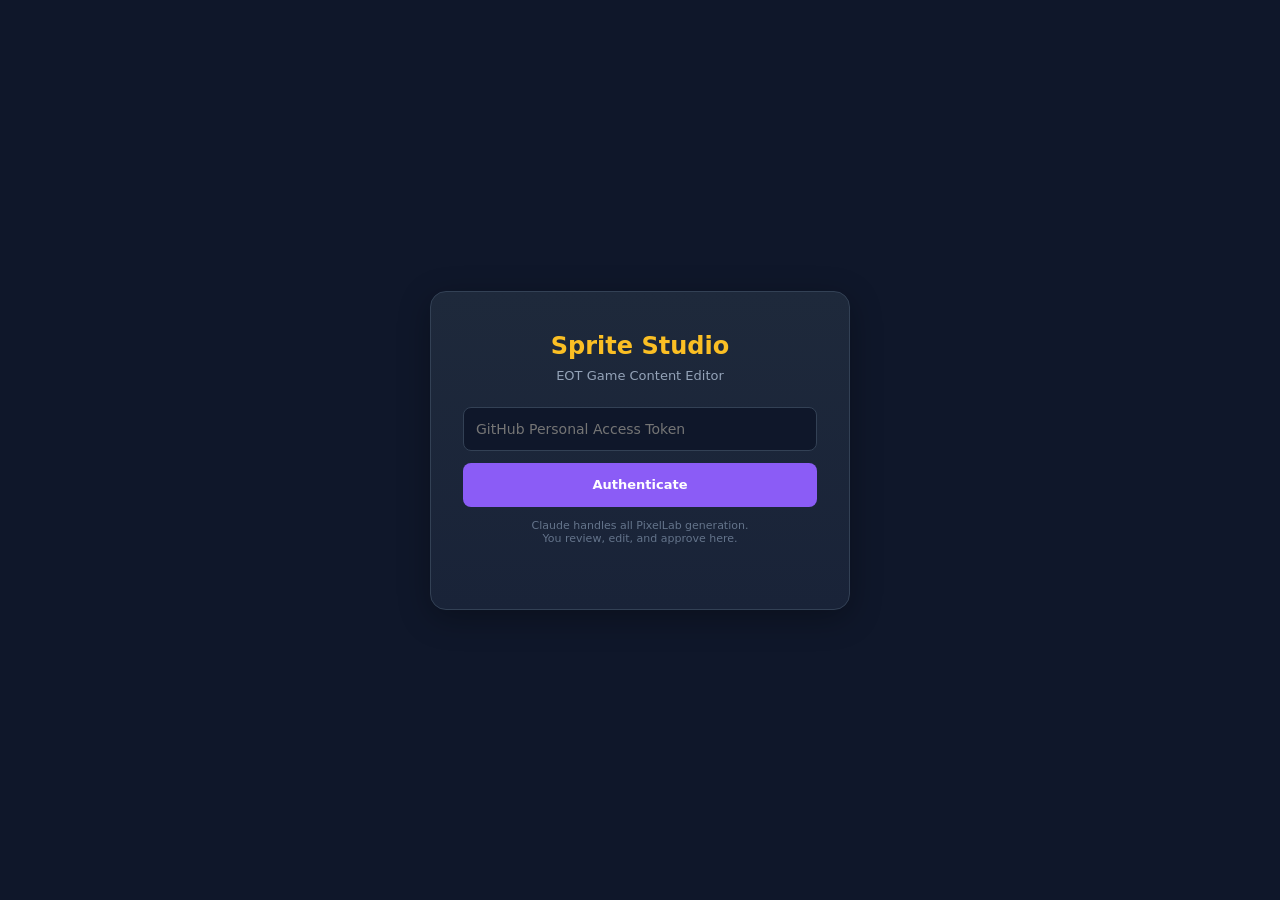
==== commit ff25fc49: "Sprite Studio UX overhaul — premium mobile design" ====
--- a/sprite-studio/index.html
+++ b/sprite-studio/index.html
@@ -19,19 +19,22 @@
 *, *::before, *::after { box-sizing: border-box; margin: 0; padding: 0; }
 :root {
   --bg: #0f172a; --bg2: #1e293b; --bg3: #334155; --bg4: #475569;
+  --bg2-gradient: linear-gradient(180deg, #1e293b 0%, #192338 100%);
   --purple: #8b5cf6; --purple-dim: #6d28d9; --gold: #fbbf24; --gold-dim: #d97706;
   --text: #e2e8f0; --text-dim: #94a3b8; --text-muted: #64748b;
   --red: #ef4444; --green: #22c55e; --blue: #3b82f6; --orange: #f97316;
-  --border: #334155; --radius: 8px;
+  --border: #334155; --border-subtle: #293548; --radius: 8px;
+  --touch-min: 44px;
 }
 html, body { height: 100%; overflow: hidden; overscroll-behavior: none; }
 body { font-family: system-ui, -apple-system, sans-serif; background: var(--bg); color: var(--text); font-size: 14px; }
-button { font-family: inherit; cursor: pointer; border: none; border-radius: var(--radius); font-size: 13px; padding: 8px 14px; transition: all 0.15s; }
+button { font-family: inherit; cursor: pointer; border: none; border-radius: var(--radius); font-size: 13px; padding: 8px 14px; transition: all 0.15s; min-height: var(--touch-min); }
 button:active { transform: scale(0.96); }
-input, select, textarea { font-family: inherit; font-size: 13px; background: var(--bg); color: var(--text); border: 1px solid var(--border); border-radius: var(--radius); padding: 8px 10px; outline: none; }
-input:focus, select:focus, textarea:focus { border-color: var(--purple); }
-select { appearance: none; background-image: url("data:image/svg+xml,%3Csvg xmlns='http://www.w3.org/2000/svg' width='12' height='12' viewBox='0 0 12 12'%3E%3Cpath fill='%2394a3b8' d='M6 8L1 3h10z'/%3E%3C/svg%3E"); background-repeat: no-repeat; background-position: right 8px center; padding-right: 28px; }
-textarea { resize: vertical; }
+button:hover { filter: brightness(1.1); }
+input, select, textarea { font-family: inherit; font-size: 14px; background: var(--bg); color: var(--text); border: 1px solid var(--border); border-radius: var(--radius); padding: 10px 12px; outline: none; min-height: var(--touch-min); }
+input:focus, select:focus, textarea:focus { border-color: var(--purple); box-shadow: 0 0 0 2px rgba(139,92,246,0.2); }
+select { appearance: none; background-image: url("data:image/svg+xml,%3Csvg xmlns='http://www.w3.org/2000/svg' width='12' height='12' viewBox='0 0 12 12'%3E%3Cpath fill='%2394a3b8' d='M6 8L1 3h10z'/%3E%3C/svg%3E"); background-repeat: no-repeat; background-position: right 10px center; padding-right: 30px; }
+textarea { resize: vertical; min-height: auto; }
 ::-webkit-scrollbar { width: 6px; height: 6px; }
 ::-webkit-scrollbar-track { background: var(--bg); }
 ::-webkit-scrollbar-thumb { background: var(--bg3); border-radius: 3px; }
@@ -40,13 +43,13 @@
 /* Fullscreen canvas mode */
 .canvas-fullscreen { position: fixed !important; top: 0; left: 0; right: 0; bottom: 0; z-index: 9998; background: var(--bg); display: flex; flex-direction: column; }
 .canvas-fullscreen .canvas-wrapper { flex: 1; display: flex; align-items: center; justify-content: center; }
-.canvas-fullscreen .canvas-wrapper canvas { max-width: 90vw; max-height: 70vh; }
-.canvas-fullscreen .tools-bar { position: fixed; bottom: 0; left: 0; right: 0; background: var(--bg2); border-top: 1px solid var(--border); padding: 8px; z-index: 9999; }
-.canvas-fullscreen .fs-exit { position: fixed; top: 12px; right: 12px; z-index: 9999; background: var(--red); color: #fff; padding: 10px 16px; border-radius: var(--radius); font-weight: 600; }
+.canvas-fullscreen .canvas-wrapper canvas { max-width: 95vw; max-height: 70vh; }
+.canvas-fullscreen .tools-bar { position: fixed; bottom: 0; left: 0; right: 0; background: var(--bg2-gradient); border-top: 1px solid var(--border); padding: 10px 12px; z-index: 9999; }
+.canvas-fullscreen .fs-exit { position: fixed; top: 12px; right: 12px; z-index: 9999; background: var(--red); color: #fff; padding: 10px 16px; border-radius: var(--radius); font-weight: 600; min-height: var(--touch-min); }
 
 /* Auth Screen */
 #auth-screen { display: flex; align-items: center; justify-content: center; height: 100%; }
-.auth-box { background: var(--bg2); border: 1px solid var(--border); border-radius: 12px; padding: 40px; max-width: 420px; width: 90%; text-align: center; }
+.auth-box { background: var(--bg2-gradient); border: 1px solid var(--border); border-radius: 16px; padding: 40px 32px; max-width: 420px; width: 90%; text-align: center; box-shadow: 0 8px 32px rgba(0,0,0,0.3); }
 .auth-box h1 { color: var(--gold); font-size: 24px; margin-bottom: 8px; }
 .auth-box p { color: var(--text-dim); margin-bottom: 24px; font-size: 13px; }
 .auth-box input { width: 100%; margin-bottom: 12px; }
@@ -54,44 +57,51 @@
 .auth-error { color: var(--red); font-size: 12px; margin-top: 8px; display: none; }
 
 /* Buttons */
-.btn-primary { background: var(--purple); color: #fff; }
+.btn-primary { background: var(--purple); color: #fff; font-weight: 600; }
 .btn-primary:hover { background: var(--purple-dim); }
-.btn-secondary { background: var(--bg3); color: var(--text); }
-.btn-secondary:hover { background: var(--bg4); }
-.btn-danger { background: var(--red); color: #fff; }
-.btn-sm { padding: 5px 10px; font-size: 12px; }
-.btn-icon { min-width: 44px; min-height: 44px; width: 44px; height: 44px; padding: 0; display: inline-flex; align-items: center; justify-content: center; font-size: 16px; }
-.btn-icon.active { background: var(--purple); color: #fff; }
+.btn-secondary { background: var(--bg3); color: var(--text); border: 1px solid var(--border-subtle); }
+.btn-secondary:hover { background: var(--bg4); border-color: var(--bg4); }
+.btn-danger { background: var(--red); color: #fff; font-weight: 600; }
+.btn-sm { padding: 6px 12px; font-size: 12px; min-height: 36px; }
+.btn-icon { min-width: 44px; min-height: 44px; width: 44px; height: 44px; padding: 0; display: inline-flex; align-items: center; justify-content: center; font-size: 18px; border-radius: 10px; }
+.btn-icon.active { background: var(--purple); color: #fff; box-shadow: 0 0 10px rgba(139,92,246,0.3); }
 
 /* App Layout */
 #app { display: none; height: 100%; flex-direction: column; }
 #app.visible { display: flex; }
 
 /* Top Bar */
-.top-bar { display: flex; align-items: center; gap: 10px; padding: 8px 12px; background: var(--bg2); border-bottom: 1px solid var(--border); flex-shrink: 0; min-height: 48px; }
+.top-bar { display: flex; align-items: center; gap: 10px; padding: 10px 16px; background: var(--bg2-gradient); border-bottom: 1px solid var(--border); flex-shrink: 0; min-height: 52px; flex-wrap: wrap; }
 .top-bar h1 { color: var(--gold); font-size: 16px; white-space: nowrap; }
 .top-bar .search { flex: 1; min-width: 0; }
 .top-bar .btn-logout { margin-left: auto; }
+.top-bar .top-row { display: flex; align-items: center; gap: 10px; }
+.top-bar .top-actions { display: flex; gap: 8px; align-items: center; }
+@media (max-width: 767px) {
+  .top-bar { padding: 10px 12px; gap: 8px; }
+  .top-bar .top-row { justify-content: space-between; width: 100%; }
+  .top-bar .search { width: 100%; order: 10; flex: none; }
+}
 
 /* Tabs */
-.tabs { display: flex; gap: 2px; padding: 0 12px; background: var(--bg2); border-bottom: 1px solid var(--border); flex-shrink: 0; overflow-x: auto; }
-.tab { padding: 10px 16px; color: var(--text-dim); background: none; border-radius: 0; font-size: 13px; font-weight: 500; border-bottom: 2px solid transparent; white-space: nowrap; }
-.tab.active { color: var(--gold); border-bottom-color: var(--gold); }
-.tab:hover { color: var(--text); }
+.tabs { display: flex; gap: 0; padding: 0 12px; background: var(--bg2); border-bottom: 1px solid var(--border); flex-shrink: 0; overflow-x: auto; -webkit-overflow-scrolling: touch; }
+.tab { padding: 12px 18px; color: var(--text-dim); background: none; border-radius: 0; font-size: 13px; font-weight: 600; border-bottom: 3px solid transparent; white-space: nowrap; min-height: var(--touch-min); letter-spacing: 0.3px; text-transform: uppercase; }
+.tab.active { color: var(--gold); border-bottom-color: var(--gold); background: rgba(251,191,36,0.05); }
+.tab:hover { color: var(--text); background: rgba(255,255,255,0.03); }
 
 /* Content Area */
 .content { flex: 1; overflow: hidden; display: flex; flex-direction: column; }
 
 /* Browser Grid */
-#browser { flex: 1; overflow-y: auto; padding: 12px; }
-.browser-header { display: flex; align-items: center; gap: 8px; margin-bottom: 12px; flex-wrap: wrap; }
-.grid { display: grid; grid-template-columns: repeat(auto-fill, minmax(140px, 1fr)); gap: 10px; }
-.grid-item { background: var(--bg2); border: 1px solid var(--border); border-radius: var(--radius); padding: 12px; text-align: center; cursor: pointer; transition: border-color 0.15s; position: relative; }
-.grid-item:hover { border-color: var(--purple); }
-.grid-item canvas { image-rendering: pixelated; margin: 0 auto 8px; display: block; background: #000; border-radius: 4px; }
-.grid-item .name { font-size: 12px; font-weight: 500; white-space: nowrap; overflow: hidden; text-overflow: ellipsis; }
-.grid-item .type-id { font-size: 10px; color: var(--text-muted); }
-.status-badge { position: absolute; top: 6px; right: 6px; font-size: 9px; padding: 2px 6px; border-radius: 10px; font-weight: 600; text-transform: uppercase; }
+#browser { flex: 1; overflow-y: auto; padding: 16px; }
+.browser-header { display: flex; align-items: center; gap: 10px; margin-bottom: 16px; flex-wrap: wrap; }
+.grid { display: grid; grid-template-columns: repeat(auto-fill, minmax(140px, 1fr)); gap: 12px; }
+.grid-item { background: var(--bg2-gradient); border: 1px solid var(--border); border-radius: var(--radius); padding: 14px; text-align: center; cursor: pointer; transition: border-color 0.15s, box-shadow 0.15s; position: relative; }
+.grid-item:hover { border-color: var(--purple); box-shadow: 0 2px 12px rgba(139,92,246,0.15); }
+.grid-item canvas { image-rendering: pixelated; margin: 0 auto 10px; display: block; background: #000; border-radius: 6px; }
+.grid-item .name { font-size: 12px; font-weight: 600; white-space: nowrap; overflow: hidden; text-overflow: ellipsis; }
+.grid-item .type-id { font-size: 10px; color: var(--text-muted); margin-top: 2px; }
+.status-badge { position: absolute; top: 8px; right: 8px; font-size: 9px; padding: 3px 8px; border-radius: 10px; font-weight: 600; text-transform: uppercase; }
 .status-draft { background: var(--bg3); color: var(--text-dim); }
 .status-pending_review { background: var(--orange); color: #000; }
 .status-approved { background: var(--green); color: #000; }
@@ -102,7 +112,7 @@
 /* Editor Layout */
 #editor { display: none; flex: 1; overflow: hidden; }
 #editor.visible { display: flex; flex-direction: column; }
-.editor-header { display: flex; align-items: center; gap: 8px; padding: 8px 12px; background: var(--bg2); border-bottom: 1px solid var(--border); flex-shrink: 0; flex-wrap: wrap; }
+.editor-header { display: flex; align-items: center; gap: 8px; padding: 10px 16px; background: var(--bg2-gradient); border-bottom: 1px solid var(--border); flex-shrink: 0; flex-wrap: wrap; }
 .editor-body { flex: 1; overflow: hidden; display: flex; flex-direction: column; }
 @media (min-width: 768px) {
   .editor-body { flex-direction: row; }
@@ -110,90 +120,112 @@
 
 /* Sprite Canvas Area */
 .canvas-area { flex: 1; display: flex; flex-direction: column; min-height: 0; overflow: hidden; }
-.canvas-wrapper { flex: 1; display: flex; align-items: center; justify-content: center; overflow: hidden; position: relative; background: #000; }
+.canvas-wrapper { flex: 1; display: flex; align-items: center; justify-content: center; overflow: hidden; position: relative; background: #080c14; }
 #sprite-canvas { image-rendering: pixelated; cursor: crosshair; touch-action: none; }
+@media (max-width: 767px) {
+  .canvas-wrapper { min-height: 55vw; }
+}
 
 /* Tools Bar */
-.tools-bar { display: flex; align-items: center; gap: 4px; padding: 6px 8px; background: var(--bg2); border-top: 1px solid var(--border); flex-wrap: wrap; }
-.tool-group { display: flex; gap: 2px; }
-.tool-sep { width: 1px; height: 24px; background: var(--border); margin: 0 4px; }
-.color-swatch { width: 28px; height: 28px; border-radius: 4px; border: 2px solid var(--border); cursor: pointer; }
+.tools-bar { display: flex; align-items: center; gap: 6px; padding: 8px 12px; background: var(--bg2-gradient); border-top: 1px solid var(--border); flex-wrap: wrap; }
+.tool-group { display: flex; gap: 4px; }
+.tool-sep { width: 1px; height: 28px; background: var(--border); margin: 0 6px; }
+.color-swatch { width: 32px; height: 32px; border-radius: 6px; border: 2px solid var(--border); cursor: pointer; }
 .color-swatch.active { border-color: var(--gold); }
-input[type="color"] { width: 28px; height: 28px; border: none; padding: 0; cursor: pointer; background: none; }
-input[type="color"]::-webkit-color-swatch-wrapper { padding: 0; }
-input[type="color"]::-webkit-color-swatch { border: 2px solid var(--border); border-radius: 4px; }
+input[type="color"] { width: 36px; height: 36px; border: none; padding: 0; cursor: pointer; background: none; min-height: 36px; }
+input[type="color"]::-webkit-color-swatch-wrapper { padding: 2px; }
+input[type="color"]::-webkit-color-swatch { border: 2px solid var(--border); border-radius: 6px; }
+.tools-bar .tool-row-secondary { display: contents; }
+@media (max-width: 767px) {
+  .tools-bar { padding: 10px 8px; gap: 4px; justify-content: center; }
+  .tools-bar .tool-row-secondary { display: flex; width: 100%; align-items: center; justify-content: center; gap: 6px; padding-top: 8px; border-top: 1px solid var(--border-subtle); margin-top: 4px; }
+}
 
 /* Frame Strip */
-.frame-strip { display: flex; align-items: center; gap: 6px; padding: 6px 8px; background: var(--bg2); border-top: 1px solid var(--border); overflow-x: auto; flex-shrink: 0; }
-.frame-thumb { width: 44px; height: 44px; border: 2px solid var(--border); border-radius: 4px; cursor: pointer; image-rendering: pixelated; background: #000; flex-shrink: 0; }
-.frame-thumb.active { border-color: var(--gold); }
+.frame-strip { display: flex; align-items: center; gap: 8px; padding: 10px 12px; background: var(--bg2-gradient); border-top: 1px solid var(--border); overflow-x: auto; flex-shrink: 0; -webkit-overflow-scrolling: touch; }
+.frame-thumb { width: 48px; height: 48px; border: 2px solid var(--border); border-radius: 6px; cursor: pointer; image-rendering: pixelated; background: #000; flex-shrink: 0; transition: border-color 0.15s; }
+.frame-thumb.active { border-color: var(--gold); box-shadow: 0 0 8px rgba(251,191,36,0.3); }
 .frame-thumb:hover { border-color: var(--purple); }
-.frame-controls { display: flex; gap: 4px; flex-shrink: 0; }
+.frame-controls { display: flex; gap: 6px; flex-shrink: 0; }
 .frame-info { font-size: 11px; color: var(--text-muted); white-space: nowrap; }
-.anim-preview { width: 64px; height: 64px; image-rendering: pixelated; background: #000; border-radius: 4px; border: 1px solid var(--border); flex-shrink: 0; }
+.anim-preview { width: 64px; height: 64px; image-rendering: pixelated; background: #000; border-radius: 6px; border: 1px solid var(--border); flex-shrink: 0; }
+@media (max-width: 767px) {
+  .frame-strip { flex-wrap: wrap; gap: 6px; padding: 10px 8px; }
+  .frame-strip .frame-controls { gap: 4px; }
+  .frame-strip > div:last-child { width: 100%; display: flex; align-items: center; justify-content: center; gap: 8px; padding-top: 6px; }
+}
 
 /* Fields Panel */
-.fields-panel { width: 100%; max-height: 40vh; overflow-y: auto; border-top: 1px solid var(--border); padding: 12px; background: var(--bg2); }
+.fields-panel { width: 100%; max-height: 40vh; overflow-y: auto; border-top: 1px solid var(--border); padding: 16px; background: var(--bg2-gradient); }
 @media (min-width: 768px) {
-  .fields-panel { width: 300px; max-height: none; border-top: none; border-left: 1px solid var(--border); }
-}
-.field-group { margin-bottom: 12px; }
-.field-group label { display: block; font-size: 11px; color: var(--text-dim); margin-bottom: 4px; font-weight: 600; text-transform: uppercase; letter-spacing: 0.5px; }
+  .fields-panel { width: 320px; max-height: none; border-top: none; border-left: 1px solid var(--border); }
+}
+.field-group { margin-bottom: 14px; }
+.field-group label { display: block; font-size: 11px; color: var(--text-dim); margin-bottom: 6px; font-weight: 600; text-transform: uppercase; letter-spacing: 0.5px; }
 .field-group input, .field-group select, .field-group textarea { width: 100%; }
-.field-row { display: grid; grid-template-columns: 1fr 1fr; gap: 8px; }
-.field-section { color: var(--gold); font-size: 12px; font-weight: 700; margin: 16px 0 8px; padding-bottom: 4px; border-bottom: 1px solid var(--border); }
+.field-row { display: grid; grid-template-columns: 1fr 1fr; gap: 10px; }
+.field-section { color: var(--gold); font-size: 12px; font-weight: 700; margin: 20px 0 10px; padding-bottom: 6px; border-bottom: 1px solid var(--border); position: relative; }
+.field-section::before { content: ''; position: absolute; bottom: -1px; left: 0; width: 40px; height: 2px; background: var(--gold); border-radius: 1px; }
 .field-section:first-child { margin-top: 0; }
 
 /* Status/Workflow */
-.workflow-section { margin-top: 16px; padding-top: 12px; border-top: 1px solid var(--border); }
-.status-select { display: flex; gap: 6px; flex-wrap: wrap; margin-top: 8px; }
-.history-list { margin-top: 8px; max-height: 120px; overflow-y: auto; }
-.history-item { font-size: 11px; color: var(--text-muted); padding: 4px 0; border-bottom: 1px solid var(--bg); }
-.comment-box { display: flex; gap: 6px; margin-top: 8px; }
+.workflow-section { margin-top: 20px; padding-top: 16px; border-top: 1px solid var(--border); }
+.status-select { display: flex; gap: 8px; flex-wrap: wrap; margin-top: 10px; }
+.status-select button { flex: 1; min-width: 100px; }
+.history-list { margin-top: 10px; max-height: 120px; overflow-y: auto; }
+.history-item { font-size: 11px; color: var(--text-muted); padding: 6px 0; border-bottom: 1px solid var(--bg); }
+.comment-box { display: flex; gap: 8px; margin-top: 10px; }
 .comment-box input { flex: 1; }
 
 /* Palette */
-.palette { display: flex; flex-wrap: wrap; gap: 2px; max-width: 200px; }
-.palette-color { width: 20px; height: 20px; border-radius: 3px; cursor: pointer; border: 1px solid rgba(255,255,255,0.1); }
-.palette-color:hover { border-color: var(--gold); }
-.palette-color.selected { border: 2px solid var(--gold); }
+.palette { display: flex; flex-wrap: wrap; gap: 3px; max-width: 240px; }
+.palette-color { width: 24px; height: 24px; border-radius: 4px; cursor: pointer; border: 2px solid rgba(255,255,255,0.08); transition: border-color 0.1s, transform 0.1s; }
+.palette-color:hover { border-color: var(--gold); transform: scale(1.1); }
+.palette-color.selected { border: 2px solid var(--gold); box-shadow: 0 0 6px rgba(251,191,36,0.4); }
+@media (max-width: 767px) {
+  .palette { max-width: 100%; }
+  .palette-color { width: 28px; height: 28px; }
+}
 
 /* Mobile tweaks */
 @media (max-width: 767px) {
-  .top-bar h1 { font-size: 14px; }
-  .tab { padding: 8px 12px; font-size: 12px; }
-  .grid { grid-template-columns: repeat(auto-fill, minmax(110px, 1fr)); gap: 8px; }
-  .grid-item { padding: 8px; }
-  .tools-bar { justify-content: center; }
+  .top-bar h1 { font-size: 15px; }
+  .tab { padding: 10px 14px; font-size: 11px; }
+  .grid { grid-template-columns: repeat(auto-fill, minmax(110px, 1fr)); gap: 10px; }
+  .grid-item { padding: 10px; }
+  #browser { padding: 12px; }
+  .editor-header { padding: 8px 12px; gap: 6px; }
+  .fields-panel { padding: 14px 12px; max-height: 50vh; }
+  .field-group input, .field-group select { font-size: 16px; /* prevents iOS zoom */ }
 }
 
 /* Saving indicator */
-.saving { position: fixed; top: 12px; right: 12px; background: var(--purple); color: #fff; padding: 8px 16px; border-radius: var(--radius); font-size: 12px; z-index: 100; display: none; }
+.saving { position: fixed; top: 12px; right: 12px; background: var(--purple); color: #fff; padding: 10px 20px; border-radius: var(--radius); font-size: 13px; font-weight: 600; z-index: 100; display: none; box-shadow: 0 4px 16px rgba(139,92,246,0.3); }
 .saving.visible { display: block; }
 
 /* AI Generate Panel */
-.ai-section { border-top: 1px solid var(--border); padding-top: 12px; margin-top: 12px; }
-.ai-section summary { cursor: pointer; color: var(--purple); font-size: 12px; font-weight: 700; text-transform: uppercase; letter-spacing: 0.5px; user-select: none; }
+.ai-section { border-top: 1px solid var(--border); padding-top: 16px; margin-top: 16px; }
+.ai-section summary { cursor: pointer; color: var(--purple); font-size: 12px; font-weight: 700; text-transform: uppercase; letter-spacing: 0.5px; user-select: none; padding: 8px 0; }
 .ai-section summary:hover { color: var(--gold); }
-.ai-section[open] summary { margin-bottom: 8px; }
-.ai-controls { display: flex; flex-direction: column; gap: 8px; }
-.ai-controls textarea { font-size: 12px; }
-.ai-controls .ai-row { display: grid; grid-template-columns: 1fr 1fr; gap: 6px; }
+.ai-section[open] summary { margin-bottom: 10px; }
+.ai-controls { display: flex; flex-direction: column; gap: 10px; }
+.ai-controls textarea { font-size: 13px; }
+.ai-controls .ai-row { display: grid; grid-template-columns: 1fr 1fr; gap: 8px; }
 .ai-controls label { font-size: 10px; color: var(--text-dim); font-weight: 600; text-transform: uppercase; letter-spacing: 0.3px; }
-.btn-generate { background: var(--purple); color: #fff; font-weight: 600; padding: 10px; font-size: 14px; }
+.btn-generate { background: var(--purple); color: #fff; font-weight: 600; padding: 12px; font-size: 14px; }
 .btn-generate:hover { background: var(--purple-dim); }
 .btn-generate:disabled { opacity: 0.5; cursor: not-allowed; }
 .ai-cost { font-size: 10px; color: var(--text-muted); text-align: center; }
-.ai-error { color: var(--red); font-size: 11px; margin-top: 4px; display: none; }
+.ai-error { color: var(--red); font-size: 11px; margin-top: 6px; display: none; padding: 8px; background: rgba(239,68,68,0.1); border-radius: var(--radius); }
 .ai-error.visible { display: block; }
-.ai-loading { display: none; text-align: center; padding: 12px; color: var(--purple); font-size: 12px; }
+.ai-loading { display: none; text-align: center; padding: 14px; color: var(--purple); font-size: 12px; }
 .ai-loading.visible { display: flex; align-items: center; justify-content: center; gap: 8px; }
 .ai-spinner { width: 16px; height: 16px; border: 2px solid var(--bg3); border-top-color: var(--purple); border-radius: 50%; animation: spin 0.6s linear infinite; display: inline-block; }
 @keyframes spin { to { transform: rotate(360deg); } }
-.ai-history { display: flex; gap: 4px; flex-wrap: wrap; margin-top: 6px; }
-.ai-history canvas { width: 40px; height: 40px; image-rendering: pixelated; background: #000; border-radius: 4px; border: 2px solid var(--border); cursor: pointer; }
+.ai-history { display: flex; gap: 6px; flex-wrap: wrap; margin-top: 8px; }
+.ai-history canvas { width: 44px; height: 44px; image-rendering: pixelated; background: #000; border-radius: 6px; border: 2px solid var(--border); cursor: pointer; transition: border-color 0.15s; }
 .ai-history canvas:hover { border-color: var(--purple); }
-.ai-session-cost { font-size: 10px; color: var(--text-muted); text-align: right; margin-top: 4px; }
+.ai-session-cost { font-size: 10px; color: var(--text-muted); text-align: right; margin-top: 6px; }
 </style>
 </head>
 <body>
@@ -211,11 +243,15 @@
 
 <div id="app">
   <div class="top-bar">
-    <h1>Sprite Studio</h1>
+    <div class="top-row">
+      <h1>Sprite Studio</h1>
+      <div class="top-actions">
+        <button class="btn-secondary btn-sm" id="btn-save" title="Save to GitHub">Save</button>
+        <button class="btn-sm" style="background:var(--green);color:#000;font-weight:600" id="btn-export-approved" title="Export Approved sprites as JSON">Export</button>
+        <button class="btn-secondary btn-sm btn-logout" id="btn-logout">Logout</button>
+      </div>
+    </div>
     <input type="search" class="search" id="search-input" placeholder="Search content...">
-    <button class="btn-secondary btn-sm" id="btn-save" title="Save to GitHub">Save</button>
-    <button class="btn-sm" style="background:var(--green);color:#000" id="btn-export-approved" title="Export Approved sprites as JSON">Export Approved</button>
-    <button class="btn-secondary btn-sm btn-logout" id="btn-logout">Logout</button>
   </div>
   <div class="tabs" id="tabs">
     <button class="tab active" data-tab="items">Items</button>
@@ -260,20 +296,21 @@
             <div class="tool-sep"></div>
             <button class="btn-icon btn-secondary" id="btn-undo" title="Undo (Ctrl+Z)">&#8617;</button>
             <button class="btn-icon btn-secondary" id="btn-redo" title="Redo (Ctrl+Y)">&#8618;</button>
-            <div class="tool-sep"></div>
-            <button class="btn-icon btn-secondary" id="btn-grid" title="Toggle Grid (#)">&#9638;</button>
-            <button class="btn-icon btn-secondary" id="btn-zoom-out" title="Zoom Out">-</button>
-            <button class="btn-icon btn-secondary" id="btn-zoom-in" title="Zoom In">+</button>
-            <span id="zoom-label" style="font-size:11px;color:var(--text-muted);min-width:32px;text-align:center">16x</span>
-            <div class="tool-sep"></div>
-            <button class="btn-secondary btn-sm" id="btn-import">Import</button>
-            <button class="btn-secondary btn-sm" id="btn-export">Export</button>
-            <div class="tool-sep"></div>
-            <select id="sprite-size-select" style="width:80px">
-              <option value="8">8x8</option>
-              <option value="16" selected>16x16</option>
-              <option value="32">32x32</option>
-            </select>
+            <div class="tool-row-secondary">
+              <button class="btn-icon btn-secondary" id="btn-grid" title="Toggle Grid (#)">&#9638;</button>
+              <button class="btn-icon btn-secondary" id="btn-zoom-out" title="Zoom Out">-</button>
+              <span id="zoom-label" style="font-size:12px;color:var(--text-muted);min-width:36px;text-align:center;font-weight:600">20x</span>
+              <button class="btn-icon btn-secondary" id="btn-zoom-in" title="Zoom In">+</button>
+              <div class="tool-sep"></div>
+              <button class="btn-secondary btn-sm" id="btn-import">Import</button>
+              <button class="btn-secondary btn-sm" id="btn-export">Export</button>
+              <div class="tool-sep"></div>
+              <select id="sprite-size-select" style="width:80px;min-height:36px;font-size:13px">
+                <option value="8">8x8</option>
+                <option value="16" selected>16x16</option>
+                <option value="32">32x32</option>
+              </select>
+            </div>
           </div>
           <div class="frame-strip" id="frame-strip">
             <div class="frame-controls">
@@ -344,7 +381,7 @@
 let currentIndex = -1;
 let tool = "pencil";
 let spriteSize = 16;
-let zoom = 16;
+let zoom = 20;
 let showGrid = true;
 let onionSkin = false;
 let onionOpacity = 0.3;
@@ -699,6 +736,15 @@
   currentFrame = 0;
   undoStack = [];
   redoStack = [];
+  // Auto-calculate zoom so sprite fills ~85% of viewport width on mobile
+  requestAnimationFrame(() => {
+    const wrapperWidth = canvasWrapper.clientWidth || window.innerWidth;
+    const targetWidth = Math.floor(wrapperWidth * 0.85);
+    const autoZoom = Math.max(4, Math.min(32, Math.floor(targetWidth / spriteSize)));
+    zoom = autoZoom;
+    $("zoom-label").textContent = zoom + "x";
+    drawCanvas();
+  });
   drawCanvas();
   renderFrameStrip();
   renderFields();
